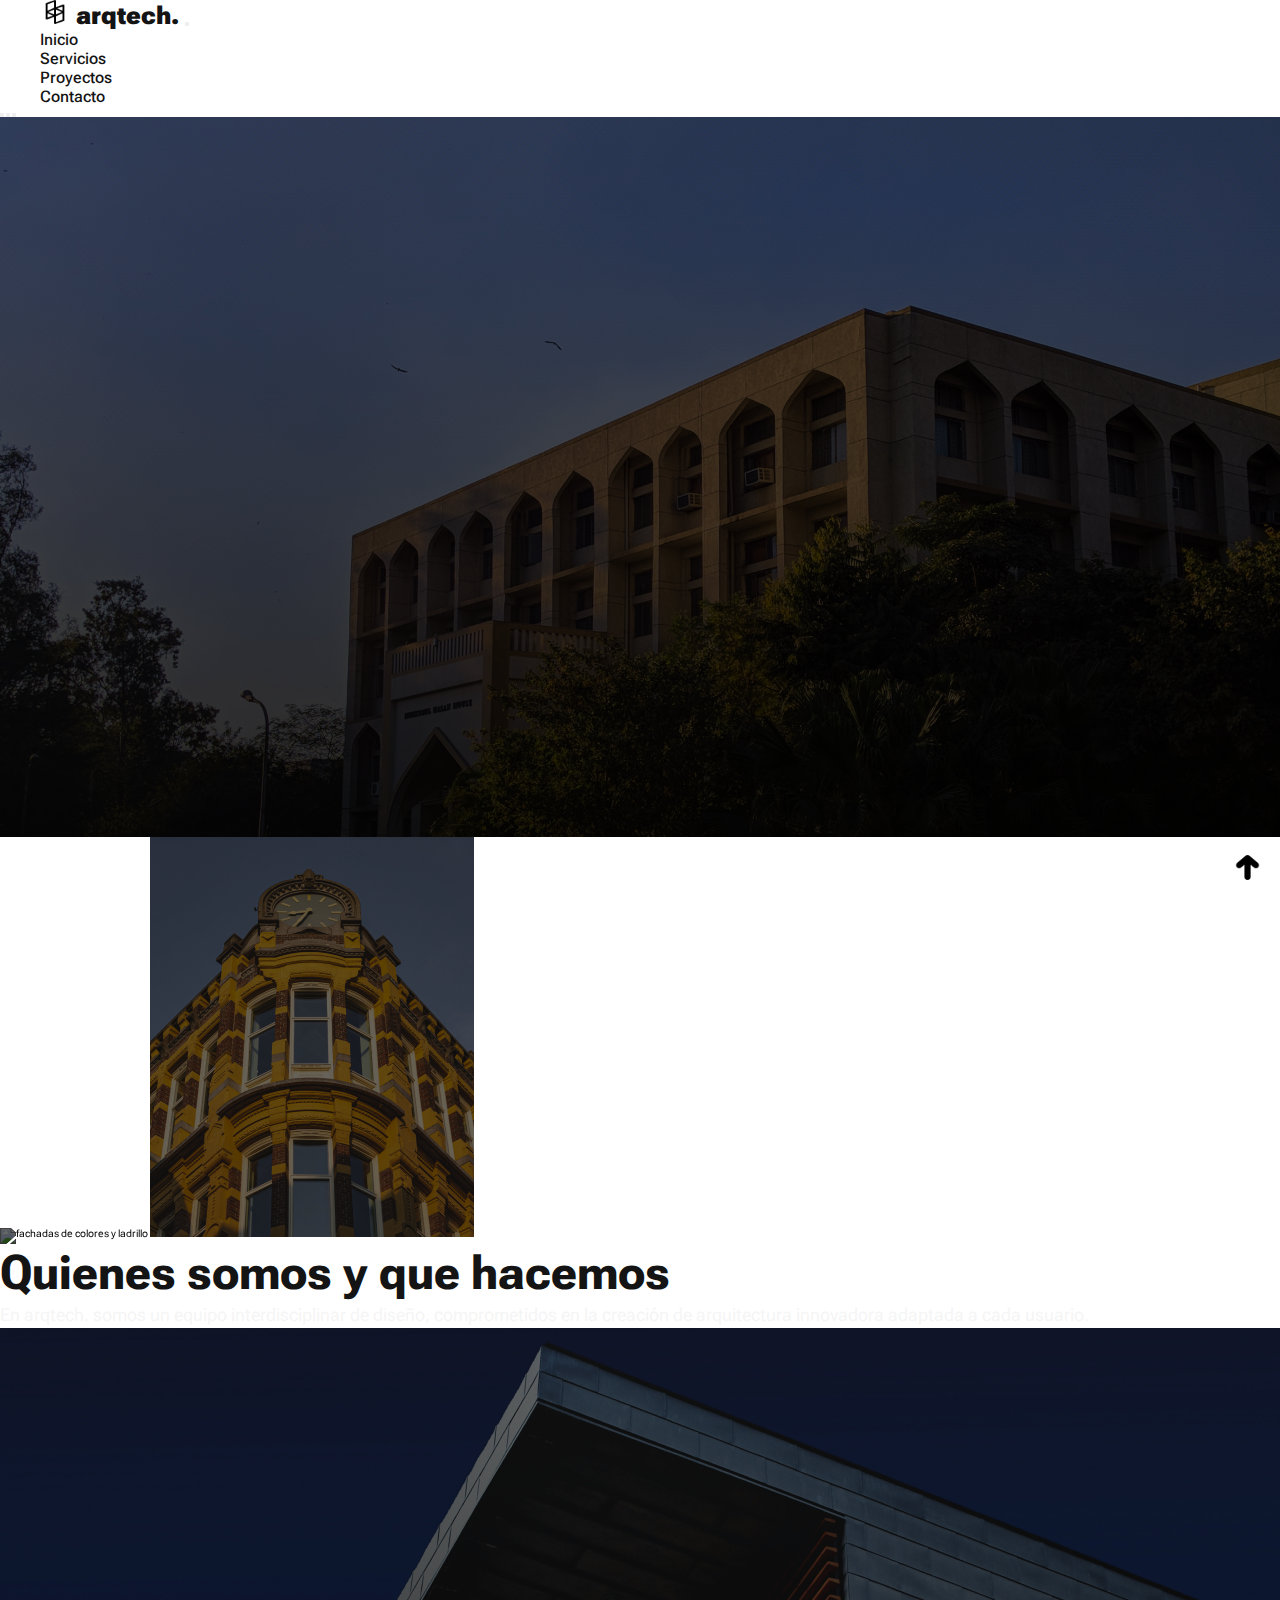
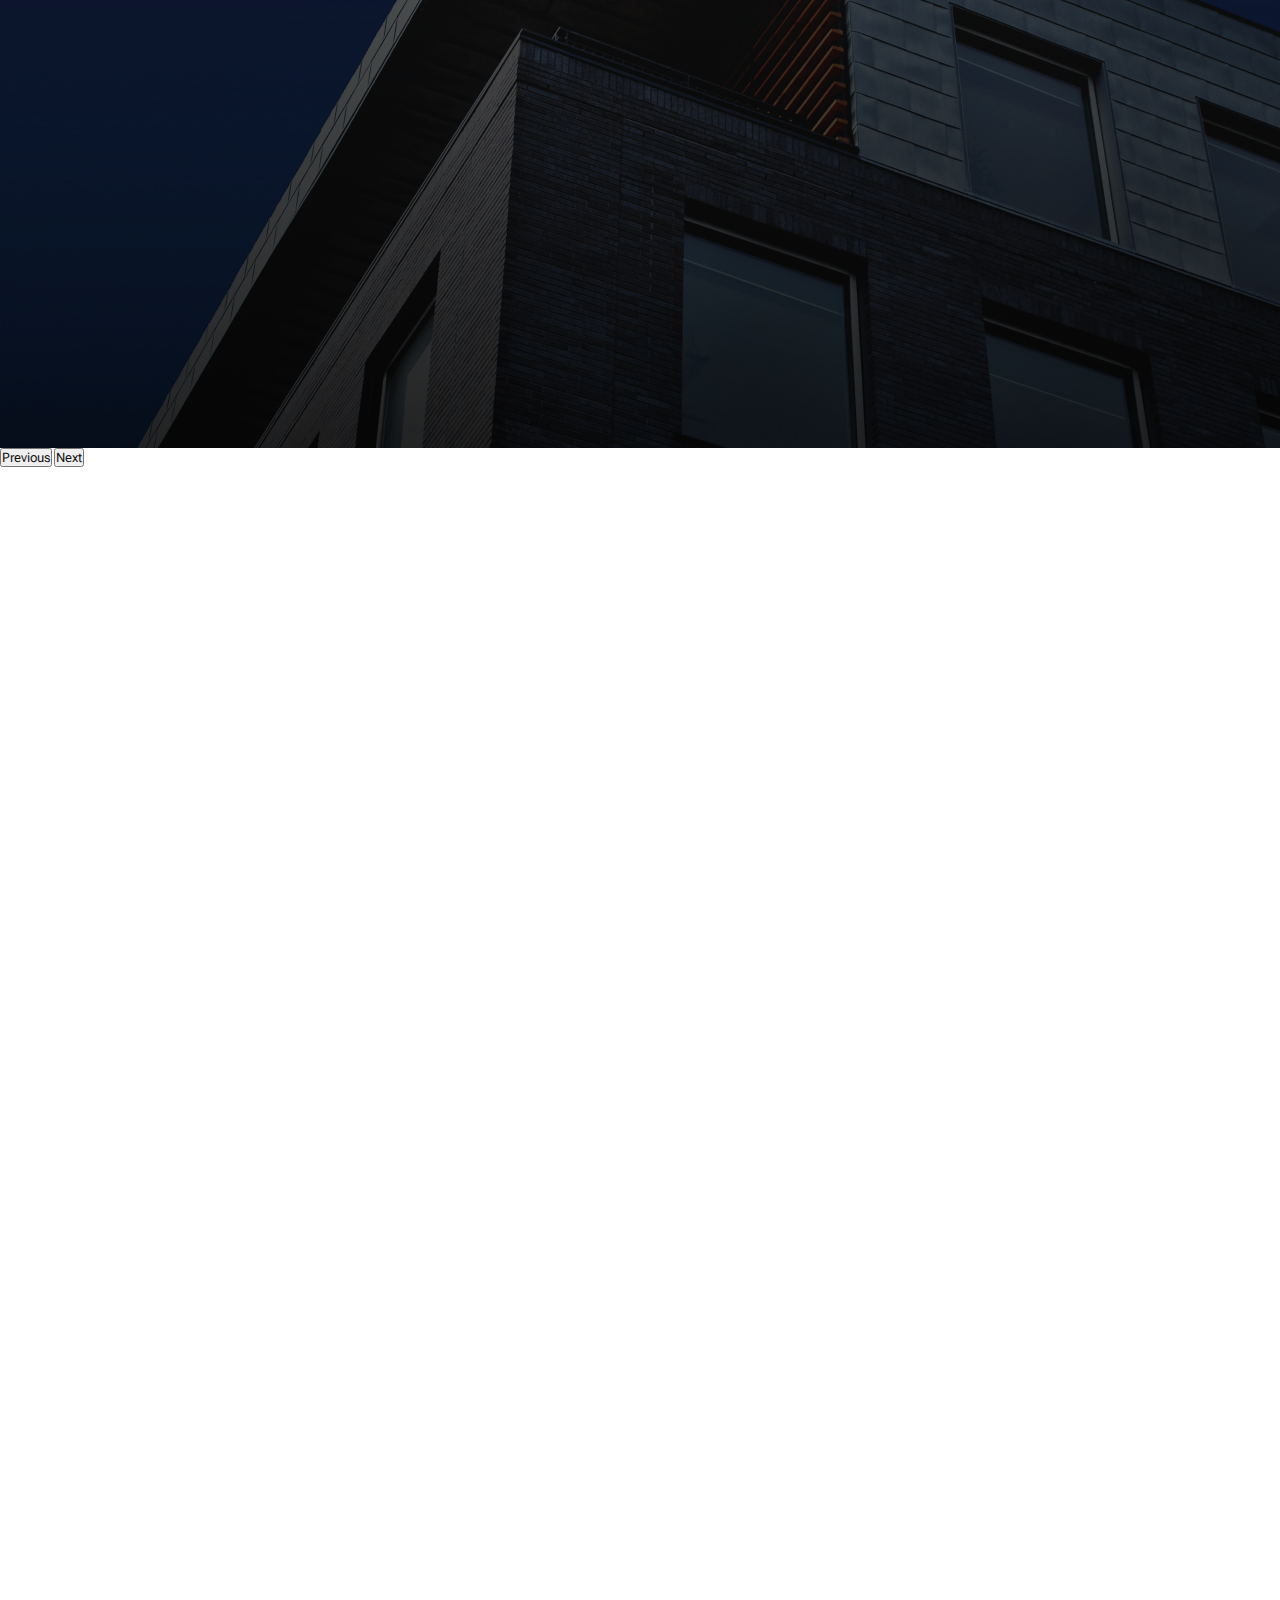
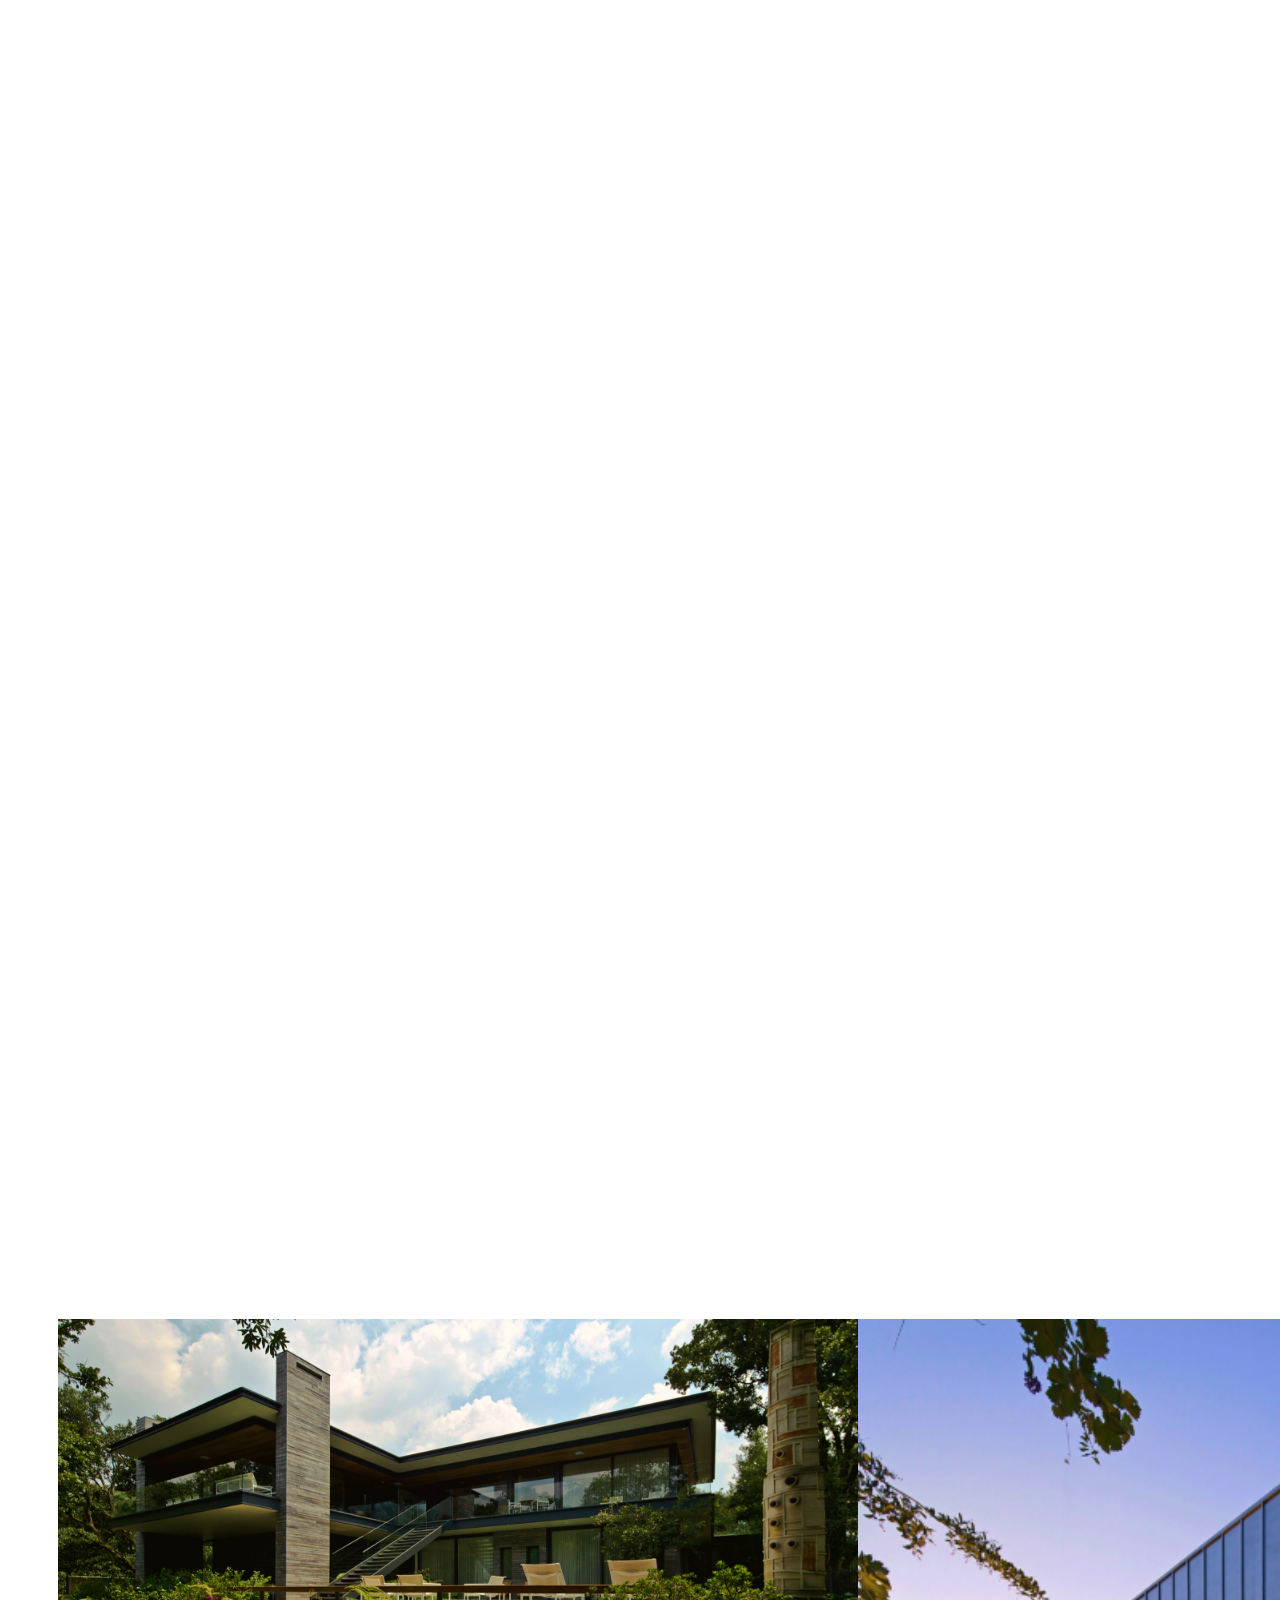
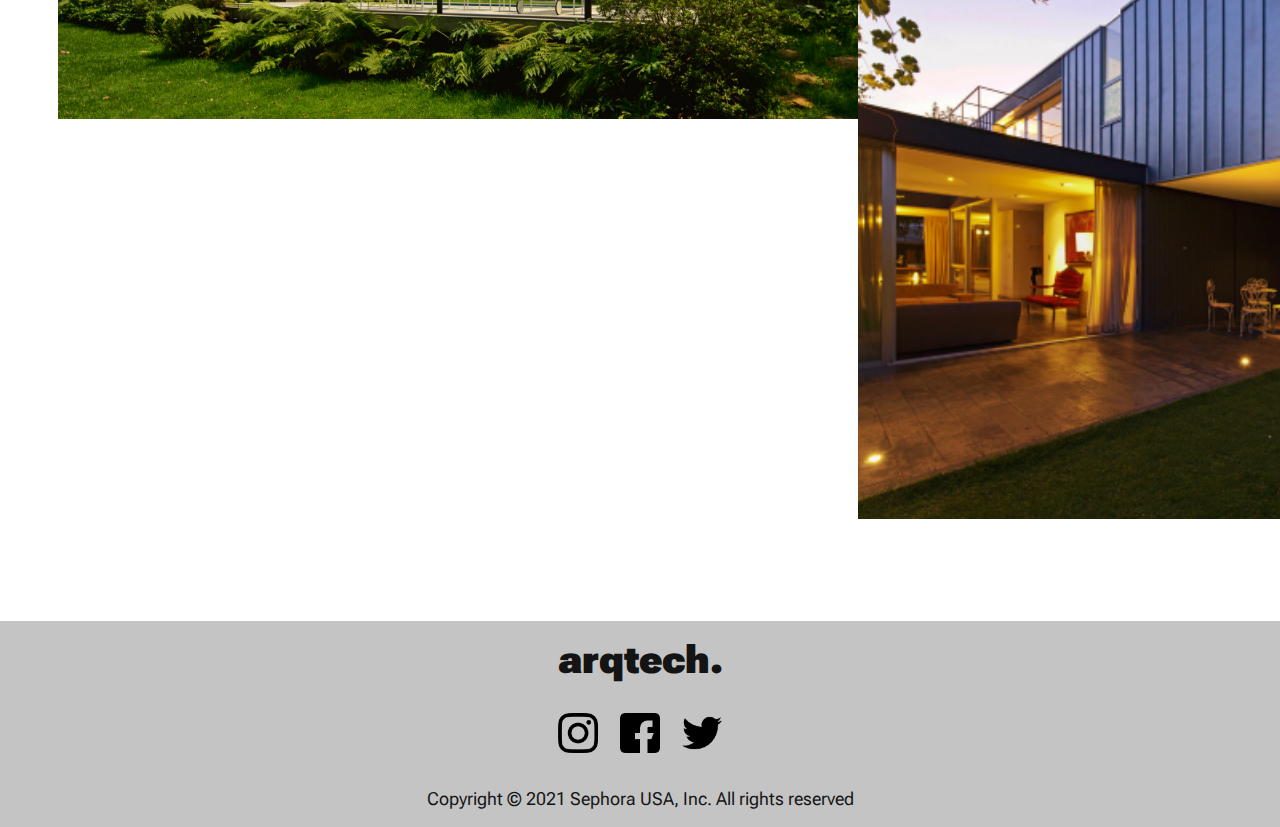
==== pages/proyectos.html @ c2db1390 "ingreso de root a git" ====
<!DOCTYPE html>
<html lang="es">

<head>
    <meta charset="UTF-8">
    <meta http-equiv="X-UA-Compatible" content="IE=edge">
    <meta name="viewport" content="width=device-width, initial-scale=1.0">
    <title>Proyectos</title>


    <!-- favicon -->
    <link rel="shortcut icon" href="../assets/img/iconos/favicon.png" type="image/x-icon">
    <!-- Bootstrap css -->
    <link href="https://cdn.jsdelivr.net/npm/bootstrap@5.2.0-beta1/dist/css/bootstrap.min.css" rel="stylesheet"
        integrity="sha384-0evHe/X+R7YkIZDRvuzKMRqM+OrBnVFBL6DOitfPri4tjfHxaWutUpFmBp4vmVor" crossorigin="anonymous">
    <!-- css -->
    <link rel="stylesheet" href="../css/style.css">
    <!-- google fonts -->
    <link rel="preconnect" href="https://fonts.googleapis.com">
    <link rel="preconnect" href="https://fonts.gstatic.com" crossorigin>
    <link href="https://fonts.googleapis.com/css2?family=Roboto+Flex:wght@400;500;600;700;900&display=swap"
        rel="stylesheet">
    <!-- animate css -->
    <link rel="stylesheet" href="https://cdnjs.cloudflare.com/ajax/libs/animate.css/4.1.1/animate.min.css">

</head>

<body>

    <div id="arriba"></div>
    <!-- header -->
    <header>

        <!-- HEADER BOOTSTRAP -->
        <nav class="navbar navbar-expand-lg contenedor">
            <div class="container">
                <!-- LOGO -->
                <a class="navbar-brand logo logoAnimado" href="../index.html">
                    <img src="../assets/img/iconos/favicon.png" alt="logo arqtech." width="30" height="24"
                        class="d-inline-block align-text-middle">
                    arqtech.
                </a>
                <!-- BOTON NAV MOBILE -->
                <button class="navbar-toggler" type="button" data-bs-toggle="collapse"
                    data-bs-target="#navbarSupportedContent" aria-controls="navbarSupportedContent"
                    aria-expanded="false" aria-label="Toggle navigation">
                    <span class="navbar-toggler-icon"></span>
                </button>
                <!-- MENU DE LISTAS ACA ESTA EL PROBLEMA DE LA ALINEACION -->
                <div class="collapse navbar-collapse flex-grow-0 flex-grow-mod" id="navbarSupportedContent">
                    <ul class="navbar-nav me-auto mb-2 mb-lg-0 ">
                        <li class="nav-item">
                            <a class="nav-link ps-5 letrasize" aria-current="page" href="../index.html">Inicio</a>
                        </li>
                        <li class="nav-item">
                            <a class="nav-link ps-5 letrasize" href="./servicios.html">Servicios</a>
                        </li>
                        <li class="nav-item">
                            <a class="nav-link active ps-5 letrasize" href="./proyectos.html">Proyectos</a>
                        </li>
                        <li class="nav-item">
                            <a class="nav-link ps-5 letrasize" href="#contacto">Contacto</a>
                        </li>
                    </ul>
                </div>

            </div>
        </nav>
        <!-- FIN HEADER BOOTSTRP -->
    </header>

    <!-- main -->

    <main>
        <!-- hero carrousel -->
        <section id="carouselExampleCaptions" class="carousel slide" data-bs-ride="carousel">
            <div class="carousel-indicators">
                <button type="button" data-bs-target="#carouselExampleCaptions" data-bs-slide-to="0" class="active"
                    aria-current="true" aria-label="Slide 1"></button>
                <button type="button" data-bs-target="#carouselExampleCaptions" data-bs-slide-to="1"
                    aria-label="Slide 2"></button>
                <button type="button" data-bs-target="#carouselExampleCaptions" data-bs-slide-to="2"
                    aria-label="Slide 3"></button>
            </div>
            <!-- imagenes del carousel -->
            <div class="carousel-inner">
                <!-- slide #1 -->
                <div class="carousel-item active height-mod">
                    <img src="../assets/img/background/bgIndex.jpg" class="d-none d-sm-block w-100 img-filter"
                        alt="imagen de un edificio de arquitectura arabiga">
                    <img src="../assets/img/fotos/edificioRosa.jpg" class="d-block d-sm-none w-100 img-filter"
                        alt="foto de un edificio rosa">
                    <div class="carousel-caption text-start d-md-block row">
                        <h2 class="col-lg-8 col-xl-6 my-4">Transformacion. dedicacion. realidad. arqtech.</h2>
                        <p class="col-lg-8 col-xl-6 mb-5 txtWhite">Amet minim mollit non deserunt ullamco est sit aliqua
                            dolor do amet sint. Velit
                            officia consequat duis enim velit mollit. Exercitation veniam consequat sunt nostrud amet.
                        </p>
                    </div>
                </div>
                <!-- slide #2 -->
                <div class="carousel-item height-mod">
                    <img src="../assets/img/background/bgProyectos.jpg" class="d-none d-sm-block w-100 img-filter"
                        alt="fachadas de colores y ladrillo">
                    <img src="../assets/img/fotos/edificioAmarillo.jpg" class="d-block d-sm-none w-100 img-filter"
                        alt="edificio amarillo">
                    <div class="carousel-caption text-start d-md-block">
                        <h2 class="col-lg-8 col-xl-6 my-4">Quienes somos y que hacemos</h2>
                        <p class="col-lg-8 col-xl-6 mb-5 txtWhite">En arqtech. somos un equipo interdisciplinar de
                            diseño, comprometidos en la creación
                            de arquitectura innovadora adaptada a cada usuario.</p>
                    </div>
                </div>
                <!-- slide #3 -->
                <div class="carousel-item height-mod">
                    <img src="../assets/img/background/bgServicios.jpg" class="d-none d-sm-block w-100 img-filter"
                        alt="foto de la esquina de un edificio">
                    <img src="../assets/img/fotos/esquina.png" class="d-block d-sm-none w-100 img-filter"
                        alt="imagen de la esquina de un edificio">
                    <div class="carousel-caption text-start d-md-block">
                        <h2 class="col-lg-8 col-xl-6 my-4">Proyectos y direccion de obra.</h2>
                        <p class="col-lg-8 col-xl-6 mb-5 txtWhite">Trabajamos bajo el concepto de lograr una utilización
                            óptima de
                            nuestros recursos,
                            para así poder maximizar la calidad de nuestros resultados.</p>
                    </div>
                </div>
            </div>
            <!-- final imagenes del carousel -->
            <button class="carousel-control-prev" type="button" data-bs-target="#carouselExampleCaptions"
                data-bs-slide="prev">
                <span class="carousel-control-prev-icon" aria-hidden="true"></span>
                <span class="visually-hidden">Previous</span>
            </button>
            <button class="carousel-control-next" type="button" data-bs-target="#carouselExampleCaptions"
                data-bs-slide="next">
                <span class="carousel-control-next-icon" aria-hidden="true"></span>
                <span class="visually-hidden">Next</span>
            </button>
        </section>

        <!-- GALERIA DE PROYECTOS -->
        <div class="gridLayoutProyectos">
            <section class="tittle">
                <h3>Portfolio de proyectos</h3>
                <p>Aportamos soluciones innovadoras, explotando cada material al maximo, creando asi, una variedad de
                    alternativasa situaciones cotidianas</p>
            </section>

            <a href="#" data-bs-toggle="modal" data-bs-target="#box1"
                class="boxGaleria box1 boxGaleriaImg imgHorizontal wow animate__animated animate__fadeInLeft"><img
                    src="../assets/img/fotos/casaDosPisos.jpg" alt="casa de dos plantas en forma de l"></a>
            <!-- Modal -->
            <div class="modal fade" id="box1" tabindex="-1" aria-labelledby="exampleModalLabel" aria-hidden="true">
                <div class="modal-dialog">
                    <div class="modal-content modal-mod">
                        <div class="modal-body">
                            <img class="img-modal" src="../assets/img/fotos/casaDosPisos.jpg"
                                alt="foto de una casa de dos pisos">
                        </div>
                    </div>
                </div>
            </div>
            <!--Fin Modal -->

            <div class="boxGaleria box2 centrar wow animate__animated animate__fadeInRight">
                <p>Lorem ipsum dolor sit, amet consectetur adipisicing elit. Dolorem, culpa!</p>
            </div>
            <a href="#" data-bs-toggle="modal" data-bs-target="#box3"
                class="boxGaleria box3 boxGaleriaImg imgVertical wow animate__animated animate__fadeInLeft"><img
                    src="../assets/img/fotos/casaModular.jpg" alt="Casa de dos plantas modular con patio"></a>
            <!-- Modal -->
            <div class="modal fade" id="box3" tabindex="-1" aria-labelledby="exampleModalLabel" aria-hidden="true">
                <div class="modal-dialog">
                    <div class="modal-content modal-mod">
                        <div class="modal-body">
                            <img class="img-modal" src="../assets/img/fotos/casaModular.jpg" alt="casa moderna">
                        </div>
                    </div>
                </div>
            </div>
            <!--Fin Modal -->
            <div class="boxGaleria box4 centrar">
                <p>Lorem ipsum dolor sit, amet consectetur adipisicing elit. Dolorem, culpa!</p>
            </div>
            <a href="#" data-bs-toggle="modal" data-bs-target="#box5"
                class="boxGaleria box5 boxGaleriaImg imgVertical wow animate__animated animate__fadeInRight"><img
                    src="../assets/img/fotos/interior.jpg" alt="Living a lado de una escalera de hierro y madera"></a>
            <!-- Modal -->
            <div class="modal fade" id="box5" tabindex="-1" aria-labelledby="exampleModalLabel" aria-hidden="true">
                <div class="modal-dialog">
                    <div class="modal-content modal-mod">
                        <div class="modal-body">
                            <img class="img-modal" src="../assets/img/fotos/interior.jpg" alt="interior de una casa">
                        </div>
                    </div>
                </div>
            </div>
            <!--Fin Modal -->
            <div class="boxGaleria box6 centrar wow animate__animated animate__fadeInLeft">
                <p>Lorem ipsum dolor sit, amet consectetur adipisicing elit. Dolorem, culpa!</p>
            </div>
            <a href="#" data-bs-toggle="modal" data-bs-target="#box7"
                class="boxGaleria box7 boxGaleriaImg imgHorizontal wow animate__animated animate__fadeInRight"><img
                    src="../assets/img/fotos/casaTejas.jpg" alt="Casa de estilo clasico con techo de tejas"></a>
            <!-- Modal -->
            <div class="modal fade" id="box7" tabindex="-1" aria-labelledby="exampleModalLabel" aria-hidden="true">
                <div class="modal-dialog">
                    <div class="modal-content modal-mod">
                        <div class="modal-body">
                            <img class="img-modal" src="../assets/img/fotos/casaTejas.jpg" alt="casa con tejas">
                        </div>
                    </div>
                </div>
            </div>
            <!--Fin Modal -->
            <a href="#" data-bs-toggle="modal" data-bs-target="#box8"
                class="boxGaleria box8 boxGaleriaImg imgHorizontal wow animate__animated animate__fadeInLeft"><img
                    src="../assets/img/background/bgServicios.jpg"
                    alt="Imagen de la esquina de una casa con ladrillo a la vista"></a>
            <!-- Modal -->
            <div class="modal fade" id="box8" tabindex="-1" aria-labelledby="exampleModalLabel" aria-hidden="true">
                <div class="modal-dialog">
                    <div class="modal-content modal-mod">
                        <div class="modal-body">
                            <img class="img-modal" src="../assets/img/background/bgServicios.jpg"
                                alt="esquina de una casa moderna">
                        </div>
                    </div>
                </div>
            </div>
            <!--Fin Modal -->
            <a href="#" data-bs-toggle="modal" data-bs-target="#box9"
                class="boxGaleria box9 boxGaleriaImg imgHorizontal wow animate__animated animate__fadeInRight"><img
                    src="../assets/img/background/bgIndex.jpg" alt="Edificio con arquitectura arabe"></a>
            <!-- Modal -->
            <div class="modal fade" id="box9" tabindex="-1" aria-labelledby="exampleModalLabel" aria-hidden="true">
                <div class="modal-dialog">
                    <div class="modal-content modal-mod">
                        <div class="modal-body">
                            <img class="img-modal" src="../assets/img/background/bgIndex.jpg"
                                alt="edificio de arquitectura arabiga">
                        </div>
                    </div>
                </div>
            </div>
            <!--Fin Modal -->
            <div class="boxGaleria box10 centrar wow animate__animated animate__fadeInRight">
                <p>Lorem ipsum dolor sit, amet consectetur adipisicing elit. Dolorem, culpa!</p>
            </div>

            <!-- ubicacion -->
            <section class="verticalBox boxUbicacion wow animate__animated animate__zoomIn">
                <h3>ubicacion</h3>
                <p>4517 Washington Ave. Manchester, Kentucky 39495</p>
                <p>(603) 555-0123</p>
                <p>georgia.young@example.com</p>
                <iframe
                    src="https://www.google.com/maps/embed?pb=!1m14!1m12!1m3!1d13101.777421080134!2d-58.49726015!3d-34.819918650000005!2m3!1f0!2f0!3f0!3m2!1i1024!2i768!4f13.1!5e0!3m2!1ses-419!2sar!4v1652384779746!5m2!1ses-419!2sar"
                    allowfullscreen="" loading="lazy" referrerpolicy="no-referrer-when-downgrade"></iframe>
            </section>
            <!-- contacto -->
            <section class="verticalBox boxContacto wow animate__animated animate__zoomIn">
                <h3 id="contacto">contacto</h3>
                <form action="">
                    <label for="name">Nombre completo</label>
                    <input id="name" type="text">
                    <label for="mail">Correo electronico</label>
                    <input id="mail" type="email">
                    <label for="phone">Telefono</label>
                    <input id="phone" type="text">
                    <label for="mensaje">Mensaje</label>
                    <textarea type="text" id="mensaje"></textarea>
                    <div class="container-fluid">
                        <div class="row"><a class="col col-md-6 btn btn-outline-dark btn-lg py-3 px-5 mt-5 btn-mod"
                                href="#" role="button">Enviar consulta</a></div>
                    </div>
                </form>
            </section>

        </div>
    </main>

    <!-- INICIO DEL FOOTER -->
    <footer class="bg1">
        <section class="contenedor">
            <h2 class="logo">arqtech.</h2>
            <div class="menuSocial">
                <a href="https://www.instagram.com"><img src="../assets/img/iconos/001-instagram.png"
                        alt="ir a instagram"></a>
                <a href="https://es-la.facebook.com"><img src="../assets/img/iconos/002-facebook.png"
                        alt="ir a facebook"></a>
                <a href="https://twitter.com"><img src="../assets/img/iconos/003-gorjeo.png" alt="ir a twitter"></a>
            </div>
            <p>Copyright © 2021 Sephora USA, Inc. All rights reserved</p>
        </section>
    </footer>
    <!-- FINAL DEL FOOTER -->

    <!-- boton para subir -->
    <div class="irArriba"><a class="centrar" href="#arriba"><img src="../assets/img/iconos/flechaSubir.png"
                alt="subir al inicio"></a></div>
    <!-- fin boton parasubir -->

    <!-- wow js -->
    <script src="../js/wow.min.js"></script>
    <script> new WOW().init(); </script>
    <!-- JavaScript Bundle with Popper -->
    <script src="https://cdn.jsdelivr.net/npm/bootstrap@5.2.0-beta1/dist/js/bootstrap.bundle.min.js"
        integrity="sha384-pprn3073KE6tl6bjs2QrFaJGz5/SUsLqktiwsUTF55Jfv3qYSDhgCecCxMW52nD2"
        crossorigin="anonymous"></script>

</body>

</html>
---- css/style.css ----
/* ESTILOS BASICOS Y RESET */
* {
    margin: 0;
    padding: 0;
    text-decoration: none;
    list-style: none;
    font-family: 'Roboto Flex', sans-serif;
    scroll-behavior: smooth;
    box-sizing: border-box;
    color: #141414;
}

html {
    font-size: 62.5%;
}

header,
main,
footer {
    width: 100%;
}

/* FUENTES Y TEXTO */
/* FUENTES */

.logo {
    font-size: 2.5rem;
    font-weight: 900;
}

/* ANIMACION LOGO */
.logoAnimado {
    animation: animacionLogo 0.8s cubic-bezier(0.215, 0.610, 0.355, 1.000);
    animation-delay: 0.3s;
}

@keyframes animacionLogo {
    0% {
        letter-spacing: -1rem;
        transform: translateZ(-100px);
        opacity: 0;
    }

    50% {
        opacity: 0.6;
    }

    100% {
        transform: translateZ(0);
        opacity: 1;
        letter-spacing: normal;
    }
}

h2 {
    font-size: 4.8rem;
    font-weight: 700;
}

h3 {
    font-size: 3.8rem;
    font-weight: 700;
    margin-bottom: 2.8rem;
}

h5 {
    font-size: 2rem;
    text-transform: uppercase;
    margin-bottom: 0.7rem;
}


/* apratado para interno banner grid experimental */
.grid-banner {
    margin: 8rem 0;
    display: grid;
    grid-template-columns: repeat(24, auto);
    grid-template-rows: repeat(8, 60px);
    gap: 18px;
    padding: 0;
}

.caja1 {
    background: url("../assets/img/fotos/edificioAmarillo.jpg");
    grid-column: 1/5;
    grid-row: 1/5;
}

.caja2 {
    background: url("../assets/img/background/bgIndex.jpg");
    grid-column: 5/11;
    grid-row: 2/5;
}

.caja3 {
    background: url("../assets/img/background/bgProyectos.jpg");
    grid-column: 11/16;
    grid-row: 3/6;
}

.caja4 {
    background: url("../assets/img/background/bgServicios.jpg");
    grid-column: 19/25;
    grid-row: 1/4;
}

.caja5 {
    background: url("../assets/img/background/bgIndex.jpg");
    grid-column: 1/6;
    grid-row: 5/9;
}

.caja6 {
    background: url("../assets/img/background/bgIndex.jpg");
    grid-column: 6/11;
    grid-row: 5/8;
}

.caja7 {
    background: url("../assets/img/background/bgIndex.jpg");
    grid-column: 11/14;
    grid-row: 6/8;
}

.caja8 {
    background: url("../assets/img/background/bgIndex.jpg");
    grid-column: 14/16;
    grid-row: 6/7;
}

.caja9 {
    background: url("../assets/img/background/bgIndex.jpg");
    grid-column: 16/22;
    grid-row: 4/8;
}

.caja10 {
    background: url("../assets/img/fotos/esquina.png");
    grid-column: 22/24;
    grid-row: 4/6;
}

.caja11 {
    background: url("../assets/img/background/bgIndex.jpg");
    grid-column: 24/25;
    grid-row: 4/6;
}

.caja12 {
    background: url("../assets/img/background/bgIndex.jpg");
    grid-column: 22/25;
    grid-row: 6/9;
}

.caja13 {
    background: url("../assets/img/background/bgIndex.jpg");
    grid-column: 16/19;
    grid-row: 2/4;
}

.caja {
    background-color: darkslategrey;
    width: auto;
    height: auto;
    background-repeat: no-repeat;
    background-size: cover;
}

/* fin apratado para interno banner grid esperimental */


p {
    font-size: 1.8rem;
    line-height: 27px;
    /* margin-bottom: 3rem; */
}

/* CONTENEDORES GENERALES */
.contenedor {
    width: 100%;
    max-width: 1200px;
    margin: 0 auto;
}

.tittle {
    text-align: center;
    max-width: 80%;
    margin: 5rem auto;
}

.centrar {
    display: flex;
    justify-content: center;
    align-items: center;
}

.verticalBox {
    margin-top: 5rem;
    display: flex;
    flex-direction: column;
    justify-content: space-between;
}

/* Boton subir */
#arriba {
    position: absolute;
    top: 0;
}

.irArriba a {
    width: 100%;
    height: 100%;
}

.irArriba img {
    width: 45px;
    padding: 10px;
    border-radius: 5px;
    position: fixed;
    bottom: 10px;
    right: 10px;
    transition: all 0.3s;
}

.irArriba img:hover,
.menuSocial img:hover {
    background-color: #c4c4c4;
    animation: subirAnimacion ease-in 0.8s;
}

@keyframes subirAnimacion {
    0% {
        transform: scale(1, 1);
    }

    20% {
        transform: scale(1.2, 0.5);
    }

    40% {
        transform: scale(0.8, 1.2);
    }

    60% {
        transform: scale(1.3, 0.6);
    }

    80% {
        transform: scale(0.9, 1.1);
    }

    100% {
        transform: scale(1, 1);
    }
}

/* fin boton subir */

/* botones redes sociales */
.menuSocial {
    text-align: center;
    margin: 2rem 0;
}

.menuSocial img {
    width: 60px;
    padding: 10px;
    border-radius: 5px;
}

/* +++++++++++++++++++++++++++++++++++ SOLO INDEX.HTML ++++++++++++++++++++++++++++++++++++ */
/* ********************************** GRID LAYOUT INICIO ********************************** */
.gridLayoutInicio {
    display: grid;
    grid-template-areas:
        /* 4 columnas */
        "tittleCard tittleCard tittleCard tittleCard"
        "boxQuienesSomos boxQuienesSomos boxQueHacemos boxQueHacemos"
        "boxUbicacion boxUbicacion boxContacto boxContacto";
    grid-template-columns: repeat(4, 1fr);
    column-gap: 2rem;
    grid-template-rows: auto auto auto;
    padding: 0 18px;
}

.gridLayoutInicio .tittle {
    grid-area: tittleCard;
}

.boxQuienesSomos {
    grid-area: boxQuienesSomos;
}

.boxQueHacemos {
    grid-area: boxQueHacemos;
}

.boxUbicacion {
    grid-area: boxUbicacion;
}

.boxContacto {
    grid-area: boxContacto;
}

/* ********************************** FINAL GRID LAYOUT INICIO ********************************** */
/* +++++++++++++++++++++++++++++++++++ FINAL SOLO INDEX.HTML ++++++++++++++++++++++++++++++++++++ */

/* +++++++++++++++++++++++++++++++++++++ SOLO PROYECTOS.HTML ++++++++++++++++++++++++++++++++++++ */
/* ************************************ GRID LAYOUT PROYECTOS *********************************** */
.gridLayoutProyectos {
    width: 100%;
    max-width: 1200px;
    margin: 0 auto;
    display: grid;
    grid-template-areas:
        /* 6 columnas */
        "tittle tittle tittle tittle tittle tittle"
        "box1 box1 box1 box1 box2 box2"
        "box3 box3 box4 box4 box5 box5"
        "box6 box6 box7 box7 box7 box7"
        "box8 box8 box8 box8 box9 box9"
        "box8 box8 box8 box8 box10 box10"
        "box8 box8 box8 box8 box10 box10"
        "boxUbicacion boxUbicacion boxUbicacion boxContacto boxContacto boxContacto";
    grid-template-columns: repeat(6, 1fr);
    grid-template-rows: auto 400px 400px 400px 200px 200px 100px auto;
    padding: 0 18px;
}

.heroProyectos {
    grid-area: hero;
}

.gridLayoutProyectos .tittle {
    grid-area: tittle;
}

.box1 {
    grid-area: box1;
}

.box2 {
    grid-area: box2;
}

.box3 {
    grid-area: box3;
}

.box4 {
    grid-area: box4;
}

.box5 {
    grid-area: box5;
}

.box6 {
    grid-area: box6;
}

.box7 {
    grid-area: box7;
}

.box8 {
    grid-area: box8;
}

.box9 {
    grid-area: box9;
}

.box10 {
    grid-area: box10;
}

.boxGaleria {
    overflow: hidden;
}

.boxGaleriaImg {
    background-color: black;
}

.boxGaleria img {
    min-height: 100%;
    transition: opacity 0.35s;
}

.boxGaleriaImg:hover img {
    opacity: 0.3;
}

.box2,
.box4,
.box6,
.box10 {
    padding: 3rem;
    text-align: center;
}

.imgHorizontal img {
    max-width: 110%;
}

.imgVertical img {
    height: 100%;
}

/* ********************************** FINAL GRID LAYOUT PROYECTOS ******************************* */
/* +++++++++++++++++++++++++++++++++++ FINAL SOLO PROYECTOS.HTML ++++++++++++++++++++++++++++++++ */


/*++++++++++++++++++++++++++++++++++++++++ GRID SERVICIOS ++++++++++++++++++++++++++++++++++++++++*/
.gridLayoutServicios {
    display: grid;
    grid-template-areas:
        /* 2 columnas */
        "boxEstudio boxValores"
        "boxBanner boxBanner"
        "boxQuienesSomos boxQueHacemos"
        "boxUbicacion boxContacto";
    grid-template-columns: repeat(2, 1fr);
    grid-template-rows: auto auto auto auto;
    column-gap: 2rem;
    justify-content: space-between;
    padding: 0 18px;
}

.boxNuestroEstudio {
    grid-area: boxEstudio;
}

.boxValores {
    grid-area: boxValores;
    justify-self: flex-end;
}

.boxNuestroEstudio,
.boxValores {
    max-width: 95%;
}

.banner {
    grid-area: boxBanner;
    width: 100%;
    height: 300px;
    margin-top: 10rem;
    background-image: url(../assets/img/fotos/casaDosPisos.jpg);
    background-repeat: no-repeat;
    background-position: center center;
}

/*+++++++++++++++++++++++++++++++++++++ FINAL GRID SERVICIOS +++++++++++++++++++++++++++++++++++++*/

.tarjetaBox {
    display: flex;
    align-items: flex-start;
}

.iconBox {
    width: 115px;
    height: 115px;
    padding: 5px;
    margin-right: 70px;
    border-radius: 5px;
    margin-bottom: 2rem;
}

.bg1 {
    background-color: #c4c4c4;
}

.bg2 {
    background-color: #EEE8BE;
}

.bg3 {
    background-color: #BEC1ED;
}

.bg4 {
    background-color: #B2DFDB;
}

/* CONTACTO Y UBICACION */
label {
    font-size: 1.2rem;
    display: block;
    margin-bottom: 1rem;
}

input,
textarea {
    width: 100%;
    background-color: #E5E5E5;
    border: none;
    border-radius: 5px;
    padding: 10px;
    margin-bottom: 2.5rem;
}

iframe {
    width: 80%;
    height: 350px;
    border: none;
}

footer {
    padding: 1.5rem 0;
    margin-top: 10rem;
}

footer .logo {
    font-size: 4rem;
}

footer .contenedor {
    display: flex;
    flex-direction: column;
    justify-content: space-around;
    align-items: center;
}

/************************** CLASES BOOTSTRAP **************************/

/* reset padding margin */
.pm-0 {
    margin: 0;
    padding: 0;
}

.margin-auto {
    margin: 0 auto;
}

.letrasize {
    font-size: 1.6rem;
    font-weight: 500;
}

.txtWhite {
    color: whitesmoke;
}

.height-mod {
    max-height: 80vh;
    overflow: hidden;
}

.img-filter {
    filter: brightness(0.4);
}

.btn-mod {
    width: fit-content;
    font-size: 1.8rem;
    font-weight: 600;
    border-width: 2px;
    border-radius: 0;
}

.cards-margin-mod {
    margin-top: 10rem;
}

.modal-mod {
    width: 800px;
    max-width: 90vw;
    margin: 0 auto;
}

.img-modal {
    width: 100%;
}

/************************** FIN CLASES BOOTSTRAP **************************/
/* tttttttttttttttttttttttttttttttttttttttttttttttttttttttttttttttttt */
/************************ MEDIASQUERIES TABLET ************************/
@media (min-width: 601px) and (max-width: 960px) {

    html {
        font-size: 58%;
    }

    .gridLayoutInicio {
        display: grid;
        grid-template-areas:
            /* 2 columnas */
            "tittleCard tittleCard"
            "boxQuienesSomos boxQuienesSomos"
            "boxQueHacemos boxQueHacemos"
            "boxContacto boxContacto"
            "boxUbicacion boxUbicacion";
        grid-template-columns: repeat(2, 1fr);
        row-gap: 2rem;
        grid-template-rows: repeat(5, auto);
    }

    .gridLayoutProyectos {
        width: 100%;
        max-width: 1200px;
        display: grid;
        grid-template-areas:
            /* 2 columnas */
            "tittle tittle"
            "box1 box1"
            "box2 box3"
            "box7 box7"
            "box4 box5"
            "box6 box6"
            "box8 box8"
            "box10 box10"
            "box9 box9"
            "boxContacto boxContacto"
            "boxUbicacion boxUbicacion";
        grid-template-columns: repeat(2, 1fr);
        grid-template-rows: auto repeat(4, auto) 200px auto 200px auto auto;
    }

    .imgHorizontal img {
        height: 100%;
    }

    .imgVertical img {
        width: auto;
    }

    h2 {
        font-size: 3.8rem;
    }

    .grid-banner {
        grid-template-columns: repeat(6, 1fr);
        grid-template-rows: repeat(6, 50px);
        gap: 10px;
    }

    .caja1 {
        grid-column: 1/4;
        grid-row: 2/5;
    }

    .caja2 {
        grid-column: 5/7;
        grid-row: 1/3;
    }

    .caja3 {
        grid-column: 1/3;
        grid-row: 5/7;
    }

    .caja4 {
        grid-column: 4/6;
        grid-row: 3/6;
    }

    .caja5 {
        grid-column: 6/7;
        grid-row: 4/7;
    }

    .caja6 {
        grid-column: 1/3;
        grid-row: 1/2;
    }

    .p-18 {
        padding: 0 18px;
    }

}

/* +++++++++++++++++++++++++++++++++++++++++++++++++++++++++++++++++++ */
/* ***********************MEDIAS QUERIES MOBILE*********************** */


@media (max-width: 600px) {

    html {
        font-size: 55.5555%;
    }

    h2 {
        font-size: 3.5rem;
    }

    .textBox {
        text-align: center;
    }

    .boxContacto {
        width: 100%;
    }

    .boxNuestroEstudio,
    .boxValores {
        max-width: 100%;
    }

    /******************** BOOTSTRAP MOBILE ********************/
    .flex-grow-mod {
        flex-grow: 1;
    }

    .p-18 {
        padding: 0 18px;
    }

    /****************** FIN BOOTSTRAP MOBILE ********************/

    .tarjetaBox {
        flex-direction: column;
        align-items: center;
    }

    .tarjetaBox .iconBox {
        margin: 0 0 3rem 0;
    }

    .gridLayoutInicio {
        display: grid;
        grid-template-areas:
            "tittleCard"
            "boxQuienesSomos"
            "boxQueHacemos"
            "boxContacto"
            "boxUbicacion";
        grid-template-columns: 1fr;
        grid-template-rows: repeat(5, auto);
        justify-items: center;
    }

    .gridLayoutInicio .tittle {
        width: 100%;
        max-width: 100%;
    }

    .gridLayoutProyectos {
        width: 100%;
        max-width: 1200px;
        display: grid;
        grid-template-areas:
            "tittle tittle"
            "box1 box1"
            "box2 box3"
            "box7 box7"
            "box4 box5"
            "box6 box6"
            "box8 box8"
            "box10 box10"
            "box9 box9"
            "boxContacto boxContacto"
            "boxUbicacion boxUbicacion"
        ;
        grid-template-columns: repeat(2, 1fr);
        grid-template-rows: auto repeat(11, auto);
    }

    .imgHorizontal img {
        height: 100%;
        object-fit: fill;
    }

    .imgVertical img {
        width: 100%;
    }

    .gridLayoutServicios {
        display: grid;
        grid-template-areas:
            "boxEstudio"
            "boxValores"
            "boxBanner"
            "boxQuienesSomos"
            "boxQueHacemos"
            "boxContacto"
            "boxUbicacion";
        grid-template-columns: 1fr;
        column-gap: 1rem;
        grid-template-rows: repeat(7, auto);
    }

    iframe {
        width: 100%;
    }

    .grid-banner {
        grid-template-columns: repeat(6, 1fr);
        grid-template-rows: repeat(6, 50px);
        gap: 10px;
    }

    .caja1 {
        grid-column: 1/4;
        grid-row: 2/5;
    }

    .caja2 {
        grid-column: 5/7;
        grid-row: 1/3;
    }

    .caja3 {
        grid-column: 1/3;
        grid-row: 5/7;
    }

    .caja4 {
        grid-column: 4/6;
        grid-row: 3/6;
    }

    .caja5 {
        grid-column: 6/7;
        grid-row: 4/7;
    }

    .caja6 {
        grid-column: 1/3;
        grid-row: 1/2;
    }
}
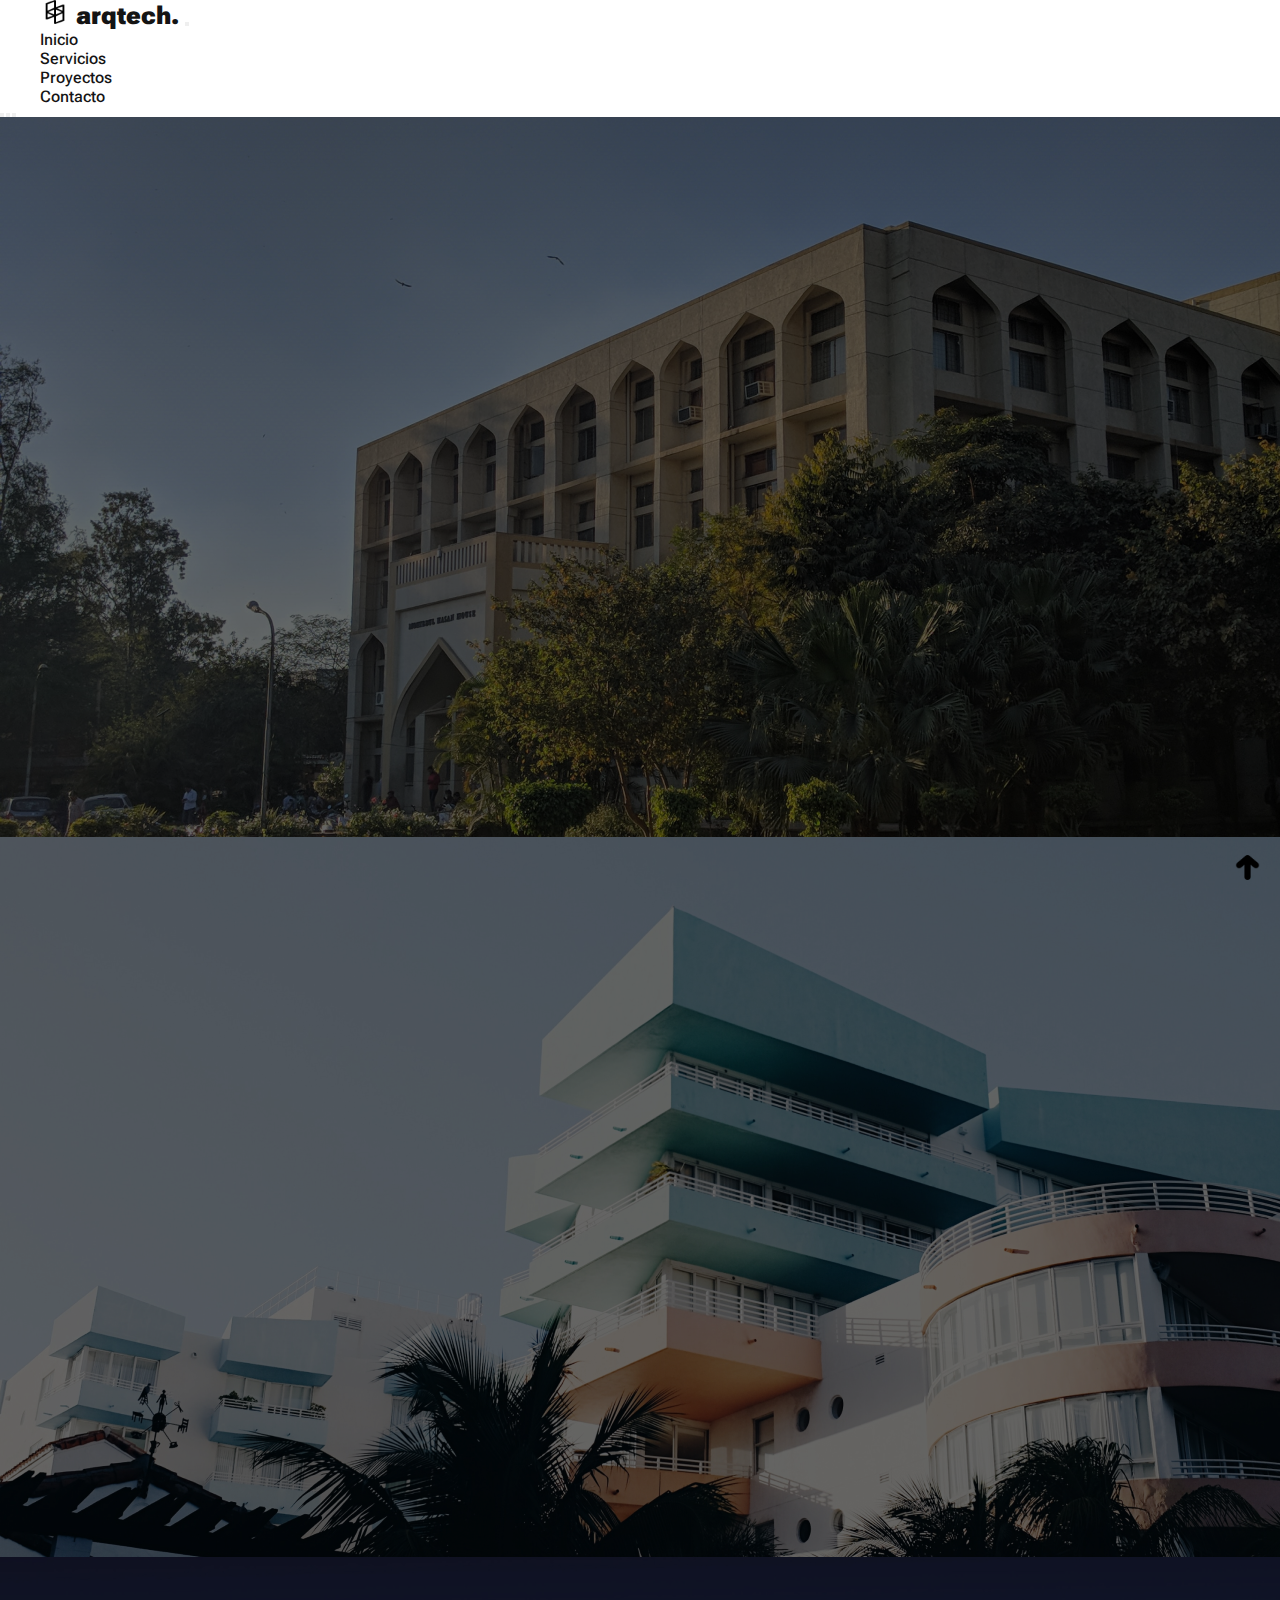
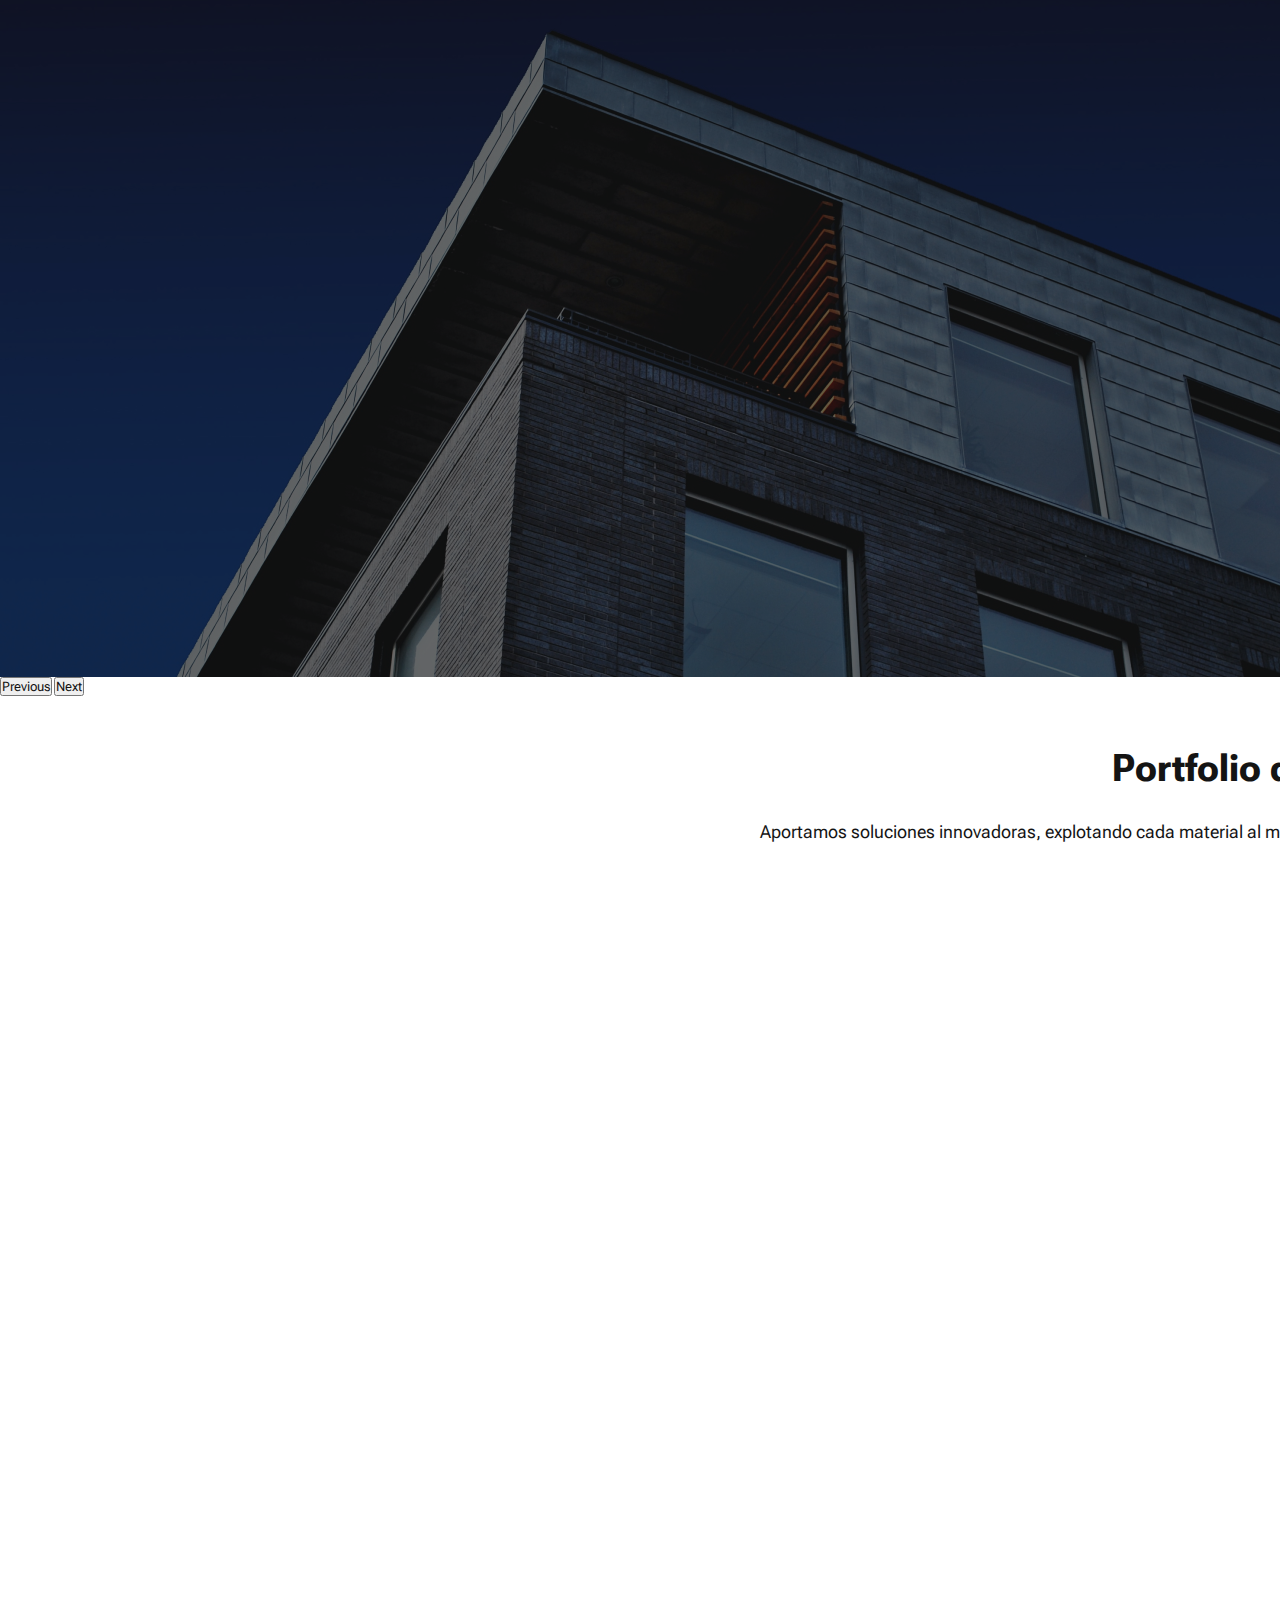
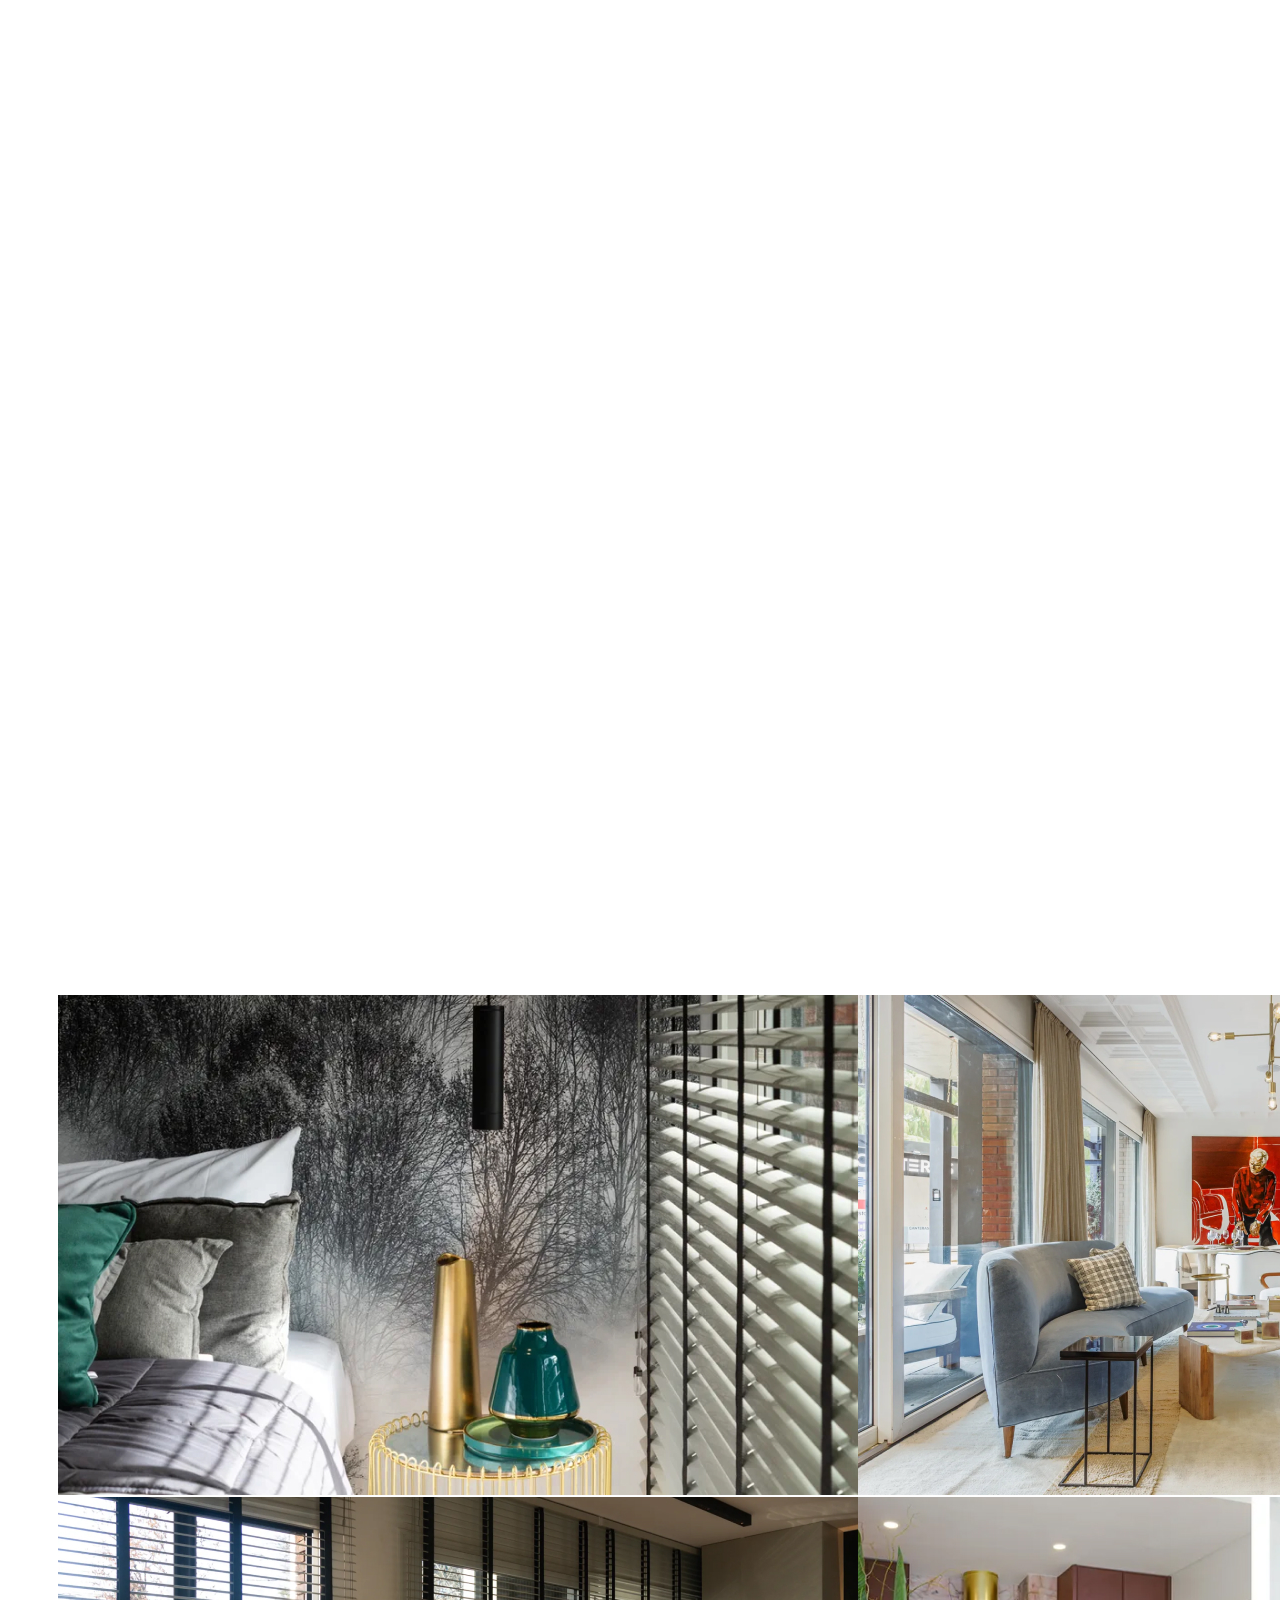
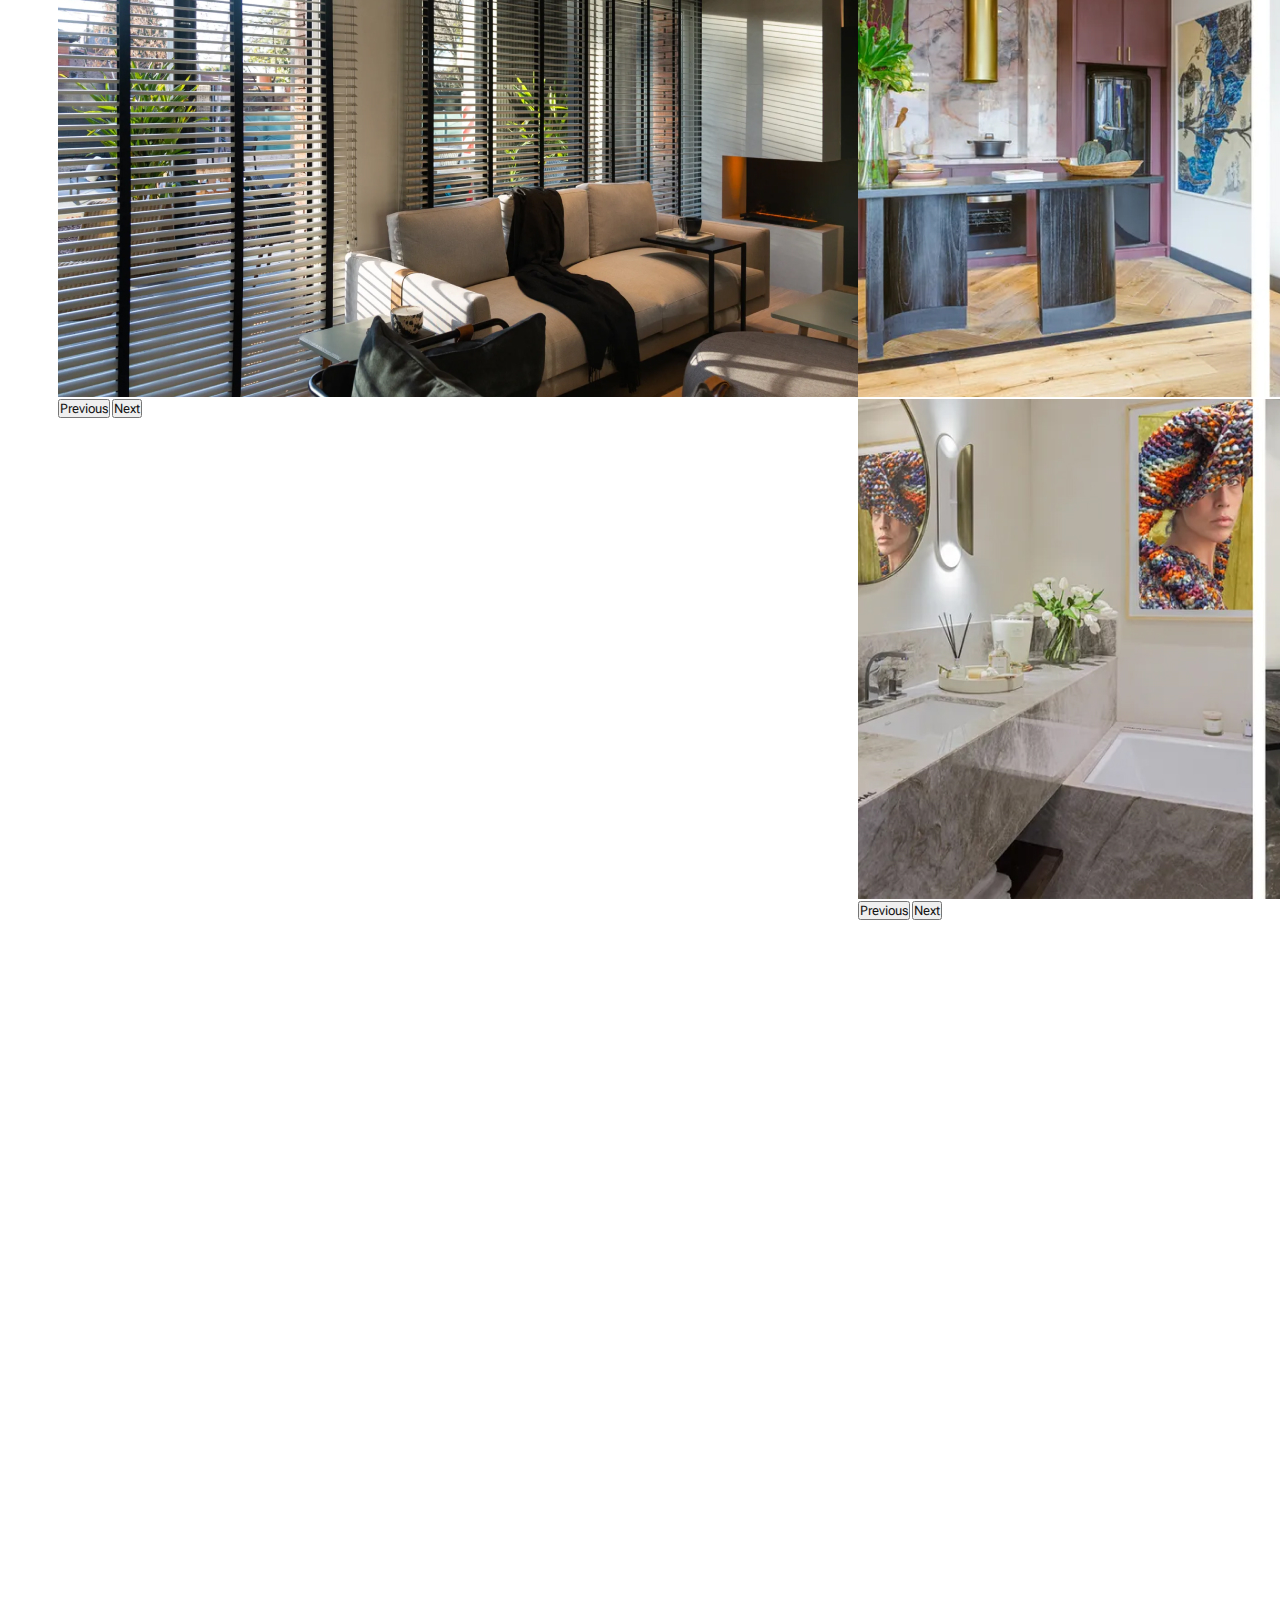
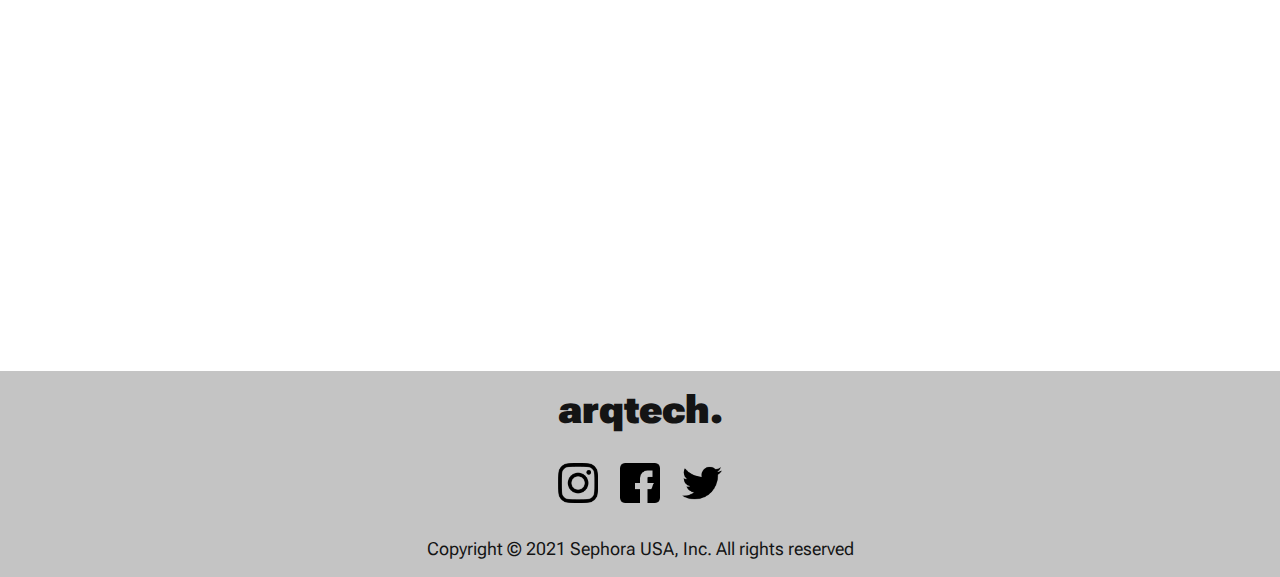
==== commit 822d7610: "modificacion de la pagina proyectos, se agrego modales y sliders" ====
--- a/pages/proyectos.html
+++ b/pages/proyectos.html
@@ -41,25 +41,25 @@
                     arqtech.
                 </a>
                 <!-- BOTON NAV MOBILE -->
-                <button class="navbar-toggler" type="button" data-bs-toggle="collapse"
+                <button class="navbar-toggler border-0" type="button" data-bs-toggle="collapse"
                     data-bs-target="#navbarSupportedContent" aria-controls="navbarSupportedContent"
                     aria-expanded="false" aria-label="Toggle navigation">
-                    <span class="navbar-toggler-icon"></span>
+                    <span class="navbar-toggler-icon icon-mod"></span>
                 </button>
                 <!-- MENU DE LISTAS ACA ESTA EL PROBLEMA DE LA ALINEACION -->
                 <div class="collapse navbar-collapse flex-grow-0 flex-grow-mod" id="navbarSupportedContent">
                     <ul class="navbar-nav me-auto mb-2 mb-lg-0 ">
-                        <li class="nav-item">
-                            <a class="nav-link ps-5 letrasize" aria-current="page" href="../index.html">Inicio</a>
+                        <li class="nav-item ps-5">
+                            <a class="nav-link enlace letrasize" aria-current="page" href="../index.html">Inicio</a>
                         </li>
-                        <li class="nav-item">
-                            <a class="nav-link ps-5 letrasize" href="./servicios.html">Servicios</a>
+                        <li class="nav-item ps-5">
+                            <a class="nav-link enlace letrasize" href="./servicios.html">Servicios</a>
                         </li>
-                        <li class="nav-item">
-                            <a class="nav-link active ps-5 letrasize" href="./proyectos.html">Proyectos</a>
+                        <li class="nav-item ps-5">
+                            <a class="nav-link activo enlace letrasize" href="./proyectos.html">Proyectos</a>
                         </li>
-                        <li class="nav-item">
-                            <a class="nav-link ps-5 letrasize" href="#contacto">Contacto</a>
+                        <li class="nav-item ps-5">
+                            <a class="nav-link enlace letrasize" href="#contacto">Contacto</a>
                         </li>
                     </ul>
                 </div>
@@ -73,13 +73,13 @@
 
     <main>
         <!-- hero carrousel -->
-        <section id="carouselExampleCaptions" class="carousel slide" data-bs-ride="carousel">
+        <section id="carouselImagenes" class="carousel slide carousel-mod" data-bs-ride="carousel">
             <div class="carousel-indicators">
-                <button type="button" data-bs-target="#carouselExampleCaptions" data-bs-slide-to="0" class="active"
+                <button type="button" data-bs-target="#carouselImagenes" data-bs-slide-to="0" class="active"
                     aria-current="true" aria-label="Slide 1"></button>
-                <button type="button" data-bs-target="#carouselExampleCaptions" data-bs-slide-to="1"
+                <button type="button" data-bs-target="#carouselImagenes" data-bs-slide-to="1"
                     aria-label="Slide 2"></button>
-                <button type="button" data-bs-target="#carouselExampleCaptions" data-bs-slide-to="2"
+                <button type="button" data-bs-target="#carouselImagenes" data-bs-slide-to="2"
                     aria-label="Slide 3"></button>
             </div>
             <!-- imagenes del carousel -->
@@ -88,7 +88,7 @@
                 <div class="carousel-item active height-mod">
                     <img src="../assets/img/background/bgIndex.jpg" class="d-none d-sm-block w-100 img-filter"
                         alt="imagen de un edificio de arquitectura arabiga">
-                    <img src="../assets/img/fotos/edificioRosa.jpg" class="d-block d-sm-none w-100 img-filter"
+                    <img src="../assets/img/fotos/heroEdificio1.jpg" class="d-block d-sm-none w-100 img-filter"
                         alt="foto de un edificio rosa">
                     <div class="carousel-caption text-start d-md-block row">
                         <h2 class="col-lg-8 col-xl-6 my-4">Transformacion. dedicacion. realidad. arqtech.</h2>
@@ -100,9 +100,9 @@
                 </div>
                 <!-- slide #2 -->
                 <div class="carousel-item height-mod">
-                    <img src="../assets/img/background/bgProyectos.jpg" class="d-none d-sm-block w-100 img-filter"
+                    <img src="../assets/img/background/bgComplejo.jpg" class="d-none d-sm-block w-100 img-filter"
                         alt="fachadas de colores y ladrillo">
-                    <img src="../assets/img/fotos/edificioAmarillo.jpg" class="d-block d-sm-none w-100 img-filter"
+                    <img src="../assets/img/fotos/heroEdificio2.jpg" class="d-block d-sm-none w-100 img-filter"
                         alt="edificio amarillo">
                     <div class="carousel-caption text-start d-md-block">
                         <h2 class="col-lg-8 col-xl-6 my-4">Quienes somos y que hacemos</h2>
@@ -115,7 +115,7 @@
                 <div class="carousel-item height-mod">
                     <img src="../assets/img/background/bgServicios.jpg" class="d-none d-sm-block w-100 img-filter"
                         alt="foto de la esquina de un edificio">
-                    <img src="../assets/img/fotos/esquina.png" class="d-block d-sm-none w-100 img-filter"
+                    <img src="../assets/img/fotos/heroEdificio3.jpg" class="d-block d-sm-none w-100 img-filter"
                         alt="imagen de la esquina de un edificio">
                     <div class="carousel-caption text-start d-md-block">
                         <h2 class="col-lg-8 col-xl-6 my-4">Proyectos y direccion de obra.</h2>
@@ -127,157 +127,229 @@
                 </div>
             </div>
             <!-- final imagenes del carousel -->
-            <button class="carousel-control-prev" type="button" data-bs-target="#carouselExampleCaptions"
-                data-bs-slide="prev">
+            <button class="carousel-control-prev" type="button" data-bs-target="#carouselImagenes" data-bs-slide="prev">
                 <span class="carousel-control-prev-icon" aria-hidden="true"></span>
                 <span class="visually-hidden">Previous</span>
             </button>
-            <button class="carousel-control-next" type="button" data-bs-target="#carouselExampleCaptions"
-                data-bs-slide="next">
+            <button class="carousel-control-next" type="button" data-bs-target="#carouselImagenes" data-bs-slide="next">
                 <span class="carousel-control-next-icon" aria-hidden="true"></span>
                 <span class="visually-hidden">Next</span>
             </button>
         </section>
 
         <!-- GALERIA DE PROYECTOS -->
-        <div class="gridLayoutProyectos">
+        <div class="gridLayoutProyectos pm-18">
             <section class="tittle">
-                <h3>Portfolio de proyectos</h3>
+                <h3 class="pb-5">Portfolio de proyectos</h3>
                 <p>Aportamos soluciones innovadoras, explotando cada material al maximo, creando asi, una variedad de
                     alternativasa situaciones cotidianas</p>
             </section>
 
+            <!-- box 1 MODAL CAROUSEL -->
             <a href="#" data-bs-toggle="modal" data-bs-target="#box1"
                 class="boxGaleria box1 boxGaleriaImg imgHorizontal wow animate__animated animate__fadeInLeft"><img
                     src="../assets/img/fotos/casaDosPisos.jpg" alt="casa de dos plantas en forma de l"></a>
             <!-- Modal -->
-            <div class="modal fade" id="box1" tabindex="-1" aria-labelledby="exampleModalLabel" aria-hidden="true">
-                <div class="modal-dialog">
+            <div class="modal fade" id="box1" tabindex="-1">
+                <div class="modal-dialog d-flex justify-content-center align-items-center">
                     <div class="modal-content modal-mod">
-                        <div class="modal-body">
-                            <img class="img-modal" src="../assets/img/fotos/casaDosPisos.jpg"
-                                alt="foto de una casa de dos pisos">
+                        <div class="modal-body modal-mod">
+                            <!-- carousel -->
+                            <div id="carouselControles" class="carousel slide" data-bs-ride="carousel">
+                                <div class="carousel-inner">
+                                    <div class="carousel-item carousel-wh active">
+                                        <img src="../assets/img/fotos/carouselProyectos/camaGris.jpg"
+                                            class="d-block w-100" alt="...">
+                                    </div>
+                                    <div class="carousel-item carousel-wh">
+                                        <img src="../assets/img/fotos/carouselProyectos/cortinasLiving.jpg"
+                                            class="d-block w-100" alt="...">
+                                    </div>
+                                </div>
+                                <button class="carousel-control-prev" type="button" data-bs-target="#carouselControles"
+                                    data-bs-slide="prev">
+                                    <span class="carousel-control-prev-icon" aria-hidden="true"></span>
+                                    <span class="visually-hidden">Previous</span>
+                                </button>
+                                <button class="carousel-control-next" type="button" data-bs-target="#carouselControles"
+                                    data-bs-slide="next">
+                                    <span class="carousel-control-next-icon" aria-hidden="true"></span>
+                                    <span class="visually-hidden">Next</span>
+                                </button>
+                            </div>
+                            <!-- fin carousel -->
                         </div>
                     </div>
                 </div>
             </div>
-            <!--Fin Modal -->
+            <!-- Fin box 1 -->
 
             <div class="boxGaleria box2 centrar wow animate__animated animate__fadeInRight">
-                <p>Lorem ipsum dolor sit, amet consectetur adipisicing elit. Dolorem, culpa!</p>
-            </div>
-            <a href="#" data-bs-toggle="modal" data-bs-target="#box3"
-                class="boxGaleria box3 boxGaleriaImg imgVertical wow animate__animated animate__fadeInLeft"><img
-                    src="../assets/img/fotos/casaModular.jpg" alt="Casa de dos plantas modular con patio"></a>
-            <!-- Modal -->
-            <div class="modal fade" id="box3" tabindex="-1" aria-labelledby="exampleModalLabel" aria-hidden="true">
-                <div class="modal-dialog">
-                    <div class="modal-content modal-mod">
-                        <div class="modal-body">
-                            <img class="img-modal" src="../assets/img/fotos/casaModular.jpg" alt="casa moderna">
-                        </div>
-                    </div>
-                </div>
-            </div>
-            <!--Fin Modal -->
+                <p>"Anatomía del Color". La lectura apasionada de un espacio donde una pareja se reencuentra y se
+                    potencia</p>
+            </div>
+
+            <!-- box 3 -->
+            <div class="boxGaleria box3 imgVertical wow animate__animated animate__fadeInLeft">
+                <img src="../assets/img/fotos/casaModular.jpg" alt="Casa de dos plantas modular con patio">
+            </div>
+            <!--Fin box 3 -->
+
             <div class="boxGaleria box4 centrar">
-                <p>Lorem ipsum dolor sit, amet consectetur adipisicing elit. Dolorem, culpa!</p>
-            </div>
-            <a href="#" data-bs-toggle="modal" data-bs-target="#box5"
-                class="boxGaleria box5 boxGaleriaImg imgVertical wow animate__animated animate__fadeInRight"><img
-                    src="../assets/img/fotos/interior.jpg" alt="Living a lado de una escalera de hierro y madera"></a>
-            <!-- Modal -->
-            <div class="modal fade" id="box5" tabindex="-1" aria-labelledby="exampleModalLabel" aria-hidden="true">
-                <div class="modal-dialog">
-                    <div class="modal-content modal-mod">
-                        <div class="modal-body">
-                            <img class="img-modal" src="../assets/img/fotos/interior.jpg" alt="interior de una casa">
-                        </div>
-                    </div>
-                </div>
-            </div>
-            <!--Fin Modal -->
+                <p>Diferente a todos. Moda, arte y diseño se encuentran en este depto de 70m2 a metros del Jardín
+                    Botánico</p>
+            </div>
+
+            <!-- box 5 -->
+            <div class="boxGaleria box5 imgVertical wow animate__animated animate__fadeInRight"><img
+                    src="../assets/img/fotos/interior.jpg" alt="Living a lado de una escalera de hierro y madera">
+            </div>
+            <!--Fin box 5 -->
+
             <div class="boxGaleria box6 centrar wow animate__animated animate__fadeInLeft">
-                <p>Lorem ipsum dolor sit, amet consectetur adipisicing elit. Dolorem, culpa!</p>
-            </div>
+                <p>Un factor que se repite en toda la casa para contar la historia: ese fue el planteo que eligió la
+                    diseñadora de interiores Matty Costa Paz en esta obra para una profesional de las relaciones
+                    públicas y el estilismo. Con su sensibilidad característica, definió la paleta –blanco, negro, rojo
+                    y verde–, y se apoyó en la geometría para hacerla rodar por los ambientes.</p>
+            </div>
+
+            <!-- box 7 MODAL CAROUSEL -->
             <a href="#" data-bs-toggle="modal" data-bs-target="#box7"
                 class="boxGaleria box7 boxGaleriaImg imgHorizontal wow animate__animated animate__fadeInRight"><img
                     src="../assets/img/fotos/casaTejas.jpg" alt="Casa de estilo clasico con techo de tejas"></a>
             <!-- Modal -->
-            <div class="modal fade" id="box7" tabindex="-1" aria-labelledby="exampleModalLabel" aria-hidden="true">
-                <div class="modal-dialog">
+            <div class="modal fade" id="box7" tabindex="-1">
+                <div class="modal-dialog d-flex justify-content-center align-items-center">
                     <div class="modal-content modal-mod">
-                        <div class="modal-body">
-                            <img class="img-modal" src="../assets/img/fotos/casaTejas.jpg" alt="casa con tejas">
+                        <div class="modal-body modal-mod">
+                            <!-- carousel -->
+                            <div id="carouselExampleControls" class="carousel slide" data-bs-ride="carousel">
+                                <div class="carousel-inner">
+                                    <div class="carousel-item carousel-wh active">
+                                        <img src="../assets/img/fotos/carouselProyectos/interiorConSillon.jpg"
+                                            class="d-block w-100" alt="...">
+                                    </div>
+                                    <div class="carousel-item carousel-wh">
+                                        <img src="../assets/img/fotos/carouselProyectos/interiorCocina.jpg"
+                                            class="d-block w-100" alt="...">
+                                    </div>
+                                    <div class="carousel-item carousel-wh">
+                                        <img src="../assets/img/fotos/carouselProyectos/interiorBano.jpg"
+                                            class="d-block w-100" alt="...">
+                                    </div>
+                                </div>
+                                <button class="carousel-control-prev" type="button"
+                                    data-bs-target="#carouselExampleControls" data-bs-slide="prev">
+                                    <span class="carousel-control-prev-icon" aria-hidden="true"></span>
+                                    <span class="visually-hidden">Previous</span>
+                                </button>
+                                <button class="carousel-control-next" type="button"
+                                    data-bs-target="#carouselExampleControls" data-bs-slide="next">
+                                    <span class="carousel-control-next-icon" aria-hidden="true"></span>
+                                    <span class="visually-hidden">Next</span>
+                                </button>
+                            </div>
+                            <!-- fin carousel -->
                         </div>
                     </div>
                 </div>
             </div>
-            <!--Fin Modal -->
+            <!--Fin box 7 -->
+
+            <!-- box 8 MODAL CAROUSEL -->
             <a href="#" data-bs-toggle="modal" data-bs-target="#box8"
                 class="boxGaleria box8 boxGaleriaImg imgHorizontal wow animate__animated animate__fadeInLeft"><img
-                    src="../assets/img/background/bgServicios.jpg"
-                    alt="Imagen de la esquina de una casa con ladrillo a la vista"></a>
+                    src="../assets/img/fotos/cocinaVidrioEstantes.jpg" alt="Imagen de una cocina"></a>
             <!-- Modal -->
-            <div class="modal fade" id="box8" tabindex="-1" aria-labelledby="exampleModalLabel" aria-hidden="true">
-                <div class="modal-dialog">
+            <div class="modal fade" id="box8" tabindex="-1">
+                <div class="modal-dialog d-flex justify-content-center align-items-center">
                     <div class="modal-content modal-mod">
-                        <div class="modal-body">
-                            <img class="img-modal" src="../assets/img/background/bgServicios.jpg"
-                                alt="esquina de una casa moderna">
+                        <div class="modal-body modal-mod">
+                            <!-- carousel -->
+                            <div id="carouselControlesBox9" class="carousel slide" data-bs-ride="carousel">
+                                <div class="carousel-inner">
+                                    <div class="carousel-item carousel-wh active">
+                                        <img src="../assets/img/fotos/carouselProyectos/cocinaMadera.png"
+                                            class="d-block w-100" alt="...">
+                                    </div>
+                                    <div class="carousel-item carousel-wh">
+                                        <img src="../assets/img/fotos/carouselProyectos/livingComedor.jpg"
+                                            class="d-block w-100" alt="...">
+                                    </div>
+                                    <div class="carousel-item carousel-wh">
+                                        <img src="../assets/img/fotos/carouselProyectos/interiorEstantes.jpg"
+                                            class="d-block w-100" alt="...">
+                                    </div>
+                                </div>
+                                <button class="carousel-control-prev" type="button"
+                                    data-bs-target="#carouselControlesBox9" data-bs-slide="prev">
+                                    <span class="carousel-control-prev-icon" aria-hidden="true"></span>
+                                    <span class="visually-hidden">Previous</span>
+                                </button>
+                                <button class="carousel-control-next" type="button"
+                                    data-bs-target="#carouselControlesBox9" data-bs-slide="next">
+                                    <span class="carousel-control-next-icon" aria-hidden="true"></span>
+                                    <span class="visually-hidden">Next</span>
+                                </button>
+                            </div>
+                            <!-- fin carousel -->
                         </div>
                     </div>
                 </div>
             </div>
-            <!--Fin Modal -->
-            <a href="#" data-bs-toggle="modal" data-bs-target="#box9"
-                class="boxGaleria box9 boxGaleriaImg imgHorizontal wow animate__animated animate__fadeInRight"><img
-                    src="../assets/img/background/bgIndex.jpg" alt="Edificio con arquitectura arabe"></a>
-            <!-- Modal -->
-            <div class="modal fade" id="box9" tabindex="-1" aria-labelledby="exampleModalLabel" aria-hidden="true">
-                <div class="modal-dialog">
-                    <div class="modal-content modal-mod">
-                        <div class="modal-body">
-                            <img class="img-modal" src="../assets/img/background/bgIndex.jpg"
-                                alt="edificio de arquitectura arabiga">
-                        </div>
-                    </div>
-                </div>
-            </div>
-            <!--Fin Modal -->
+            <!--Fin box 8 -->
+
+            <div class="boxGaleria box9 imgHorizontal wow animate__animated animate__fadeInRight">
+                <img src="../assets/img/background/bgIndex.jpg" alt="Edificio con arquitectura arabe">
+            </div>
+
             <div class="boxGaleria box10 centrar wow animate__animated animate__fadeInRight">
-                <p>Lorem ipsum dolor sit, amet consectetur adipisicing elit. Dolorem, culpa!</p>
-            </div>
-
-            <!-- ubicacion -->
-            <section class="verticalBox boxUbicacion wow animate__animated animate__zoomIn">
-                <h3>ubicacion</h3>
-                <p>4517 Washington Ave. Manchester, Kentucky 39495</p>
-                <p>(603) 555-0123</p>
-                <p>georgia.young@example.com</p>
-                <iframe
-                    src="https://www.google.com/maps/embed?pb=!1m14!1m12!1m3!1d13101.777421080134!2d-58.49726015!3d-34.819918650000005!2m3!1f0!2f0!3f0!3m2!1i1024!2i768!4f13.1!5e0!3m2!1ses-419!2sar!4v1652384779746!5m2!1ses-419!2sar"
-                    allowfullscreen="" loading="lazy" referrerpolicy="no-referrer-when-downgrade"></iframe>
-            </section>
-            <!-- contacto -->
-            <section class="verticalBox boxContacto wow animate__animated animate__zoomIn">
-                <h3 id="contacto">contacto</h3>
-                <form action="">
-                    <label for="name">Nombre completo</label>
-                    <input id="name" type="text">
-                    <label for="mail">Correo electronico</label>
-                    <input id="mail" type="email">
-                    <label for="phone">Telefono</label>
-                    <input id="phone" type="text">
-                    <label for="mensaje">Mensaje</label>
-                    <textarea type="text" id="mensaje"></textarea>
-                    <div class="container-fluid">
-                        <div class="row"><a class="col col-md-6 btn btn-outline-dark btn-lg py-3 px-5 mt-5 btn-mod"
-                                href="#" role="button">Enviar consulta</a></div>
-                    </div>
-                </form>
-            </section>
-
+                <p>Buena madera: En su casa, una interiorista exploró el material que más conoce y este es el cálido
+                    resultado</p>
+            </div>
+        </div>
+        <!-- FINAL GRID LAYOUT -->
+
+        <!-- seccion UBICACION y CONTACTO -->
+        <div class="contenedor">
+            <div class="container pm-18">
+                <div class="row">
+
+                    <!-- ubicacion -->
+                    <section class="col-lg-6 mt-8 wow animate__animated animate__fadeIn">
+                        <h3 class="pb-5">ubicacion</h3>
+                        <p>4517 Washington Ave. Manchester, Kentucky 39495</p>
+                        <p>(603) 555-0123</p>
+                        <p>georgia.young@example.com</p>
+                        <iframe
+                            src="https://www.google.com/maps/embed?pb=!1m14!1m12!1m3!1d13101.777421080134!2d-58.49726015!3d-34.819918650000005!2m3!1f0!2f0!3f0!3m2!1i1024!2i768!4f13.1!5e0!3m2!1ses-419!2sar!4v1652384779746!5m2!1ses-419!2sar"
+                            allowfullscreen="" loading="lazy" referrerpolicy="no-referrer-when-downgrade"></iframe>
+                    </section>
+
+                    <!-- contacto -->
+                    <section class="col-lg-6 mt-8 wow animate__animated animate__fadeIn">
+                        <h3 id="contacto" class="pb-5">contacto</h3>
+                        <form action="">
+                            <label for="name">Nombre completo</label>
+                            <input id="name" type="text">
+                            <label for="mail">Correo electronico</label>
+                            <input id="mail" type="email">
+                            <label for="phone">Telefono</label>
+                            <input id="phone" type="text">
+                            <label for="mensaje">Mensaje</label>
+                            <textarea type="text" id="mensaje"></textarea>
+                            <!-- boton -->
+                            <div class="container-fluid">
+                                <div class="row">
+                                    <a class="col col-md-6 btn py-3 px-5 mt-5 btn-mod" href="#" role="button">Enviar
+                                        consulta</a>
+                                </div>
+                            </div>
+                        </form>
+                    </section>
+
+                </div>
+            </div>
         </div>
     </main>
 
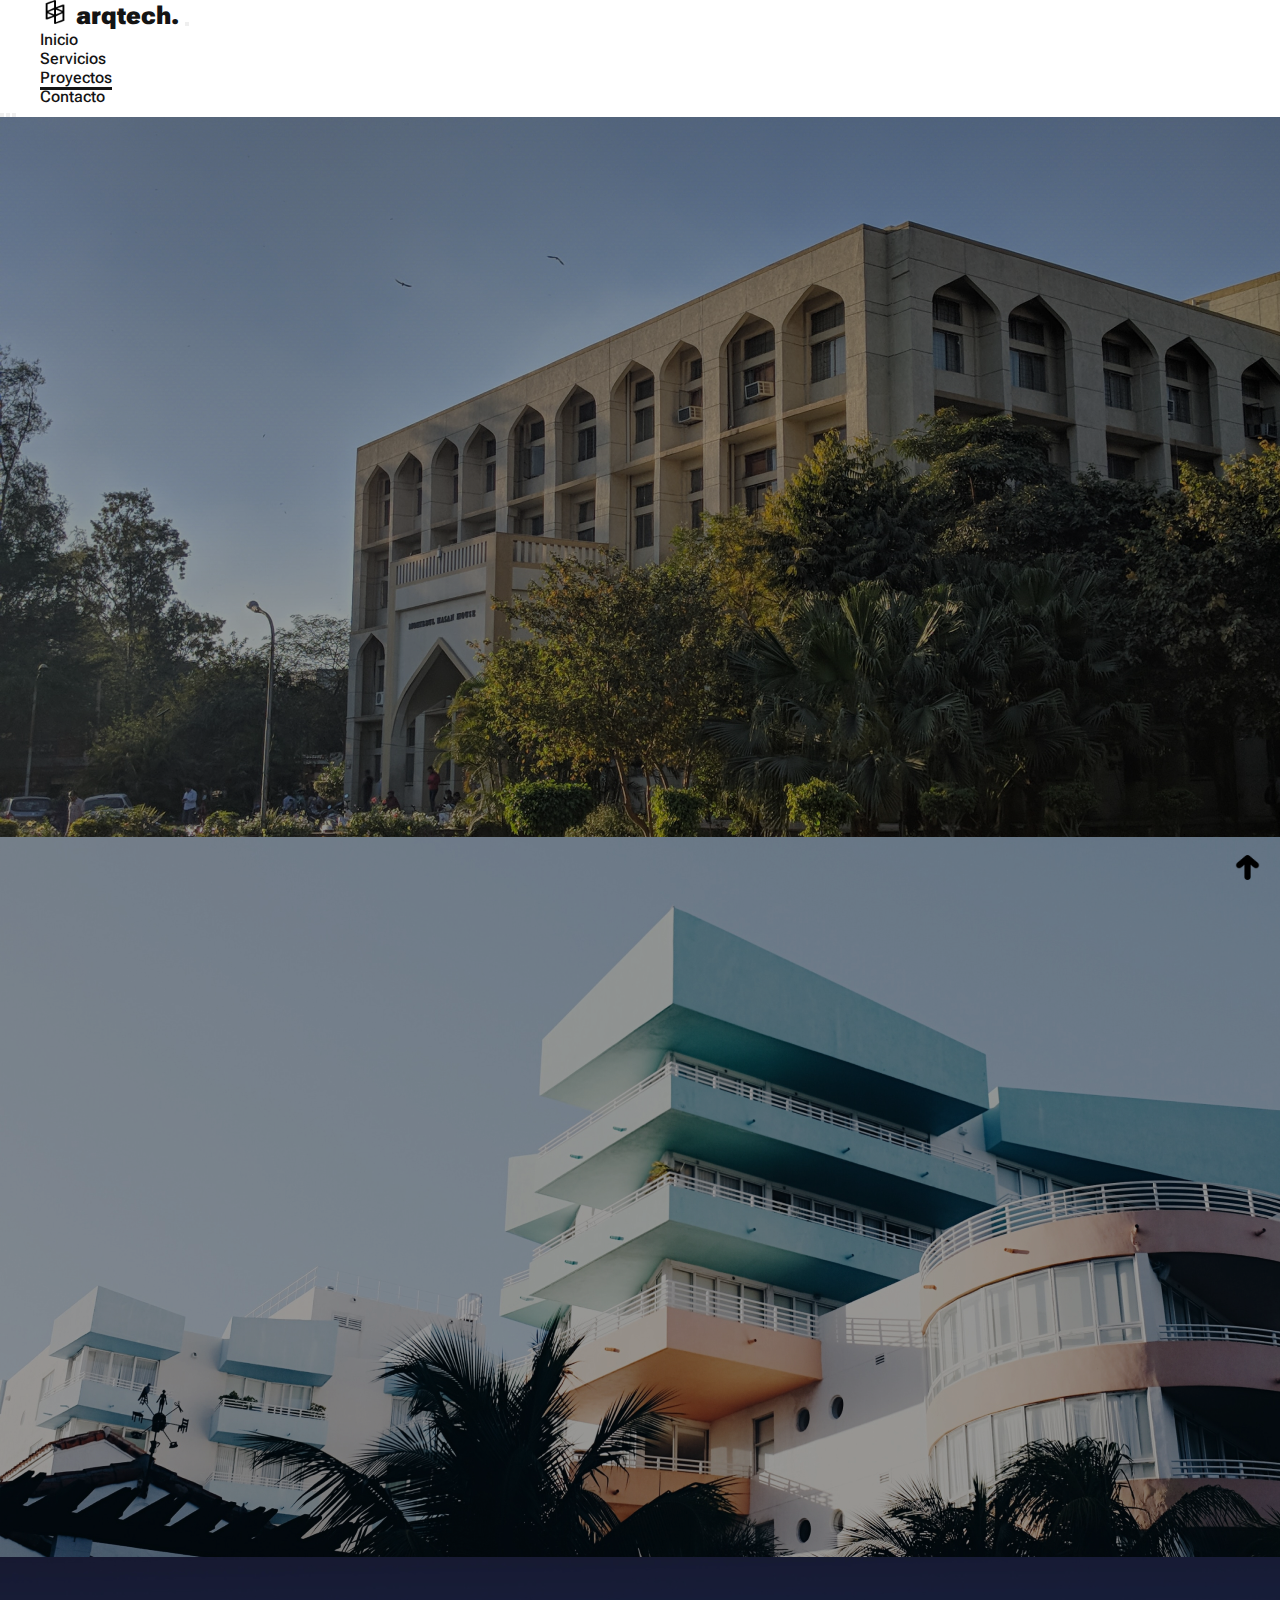
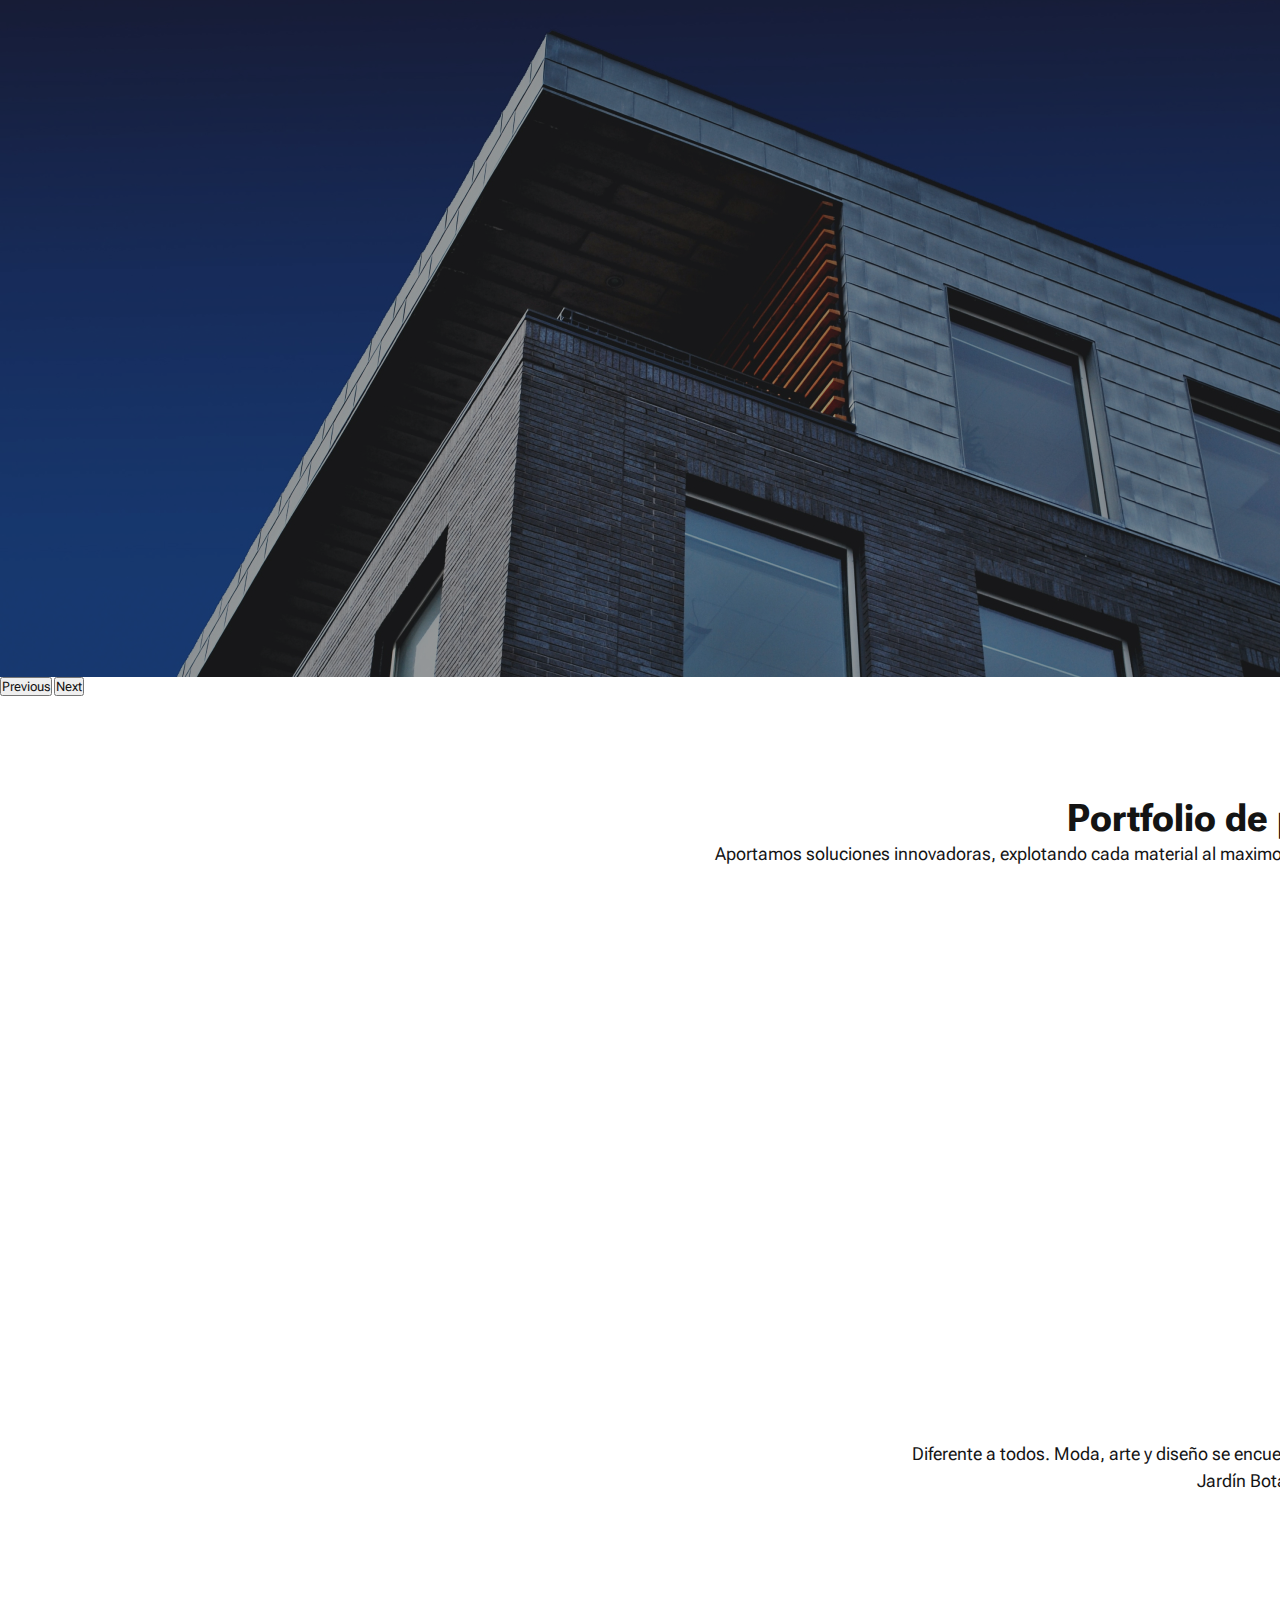
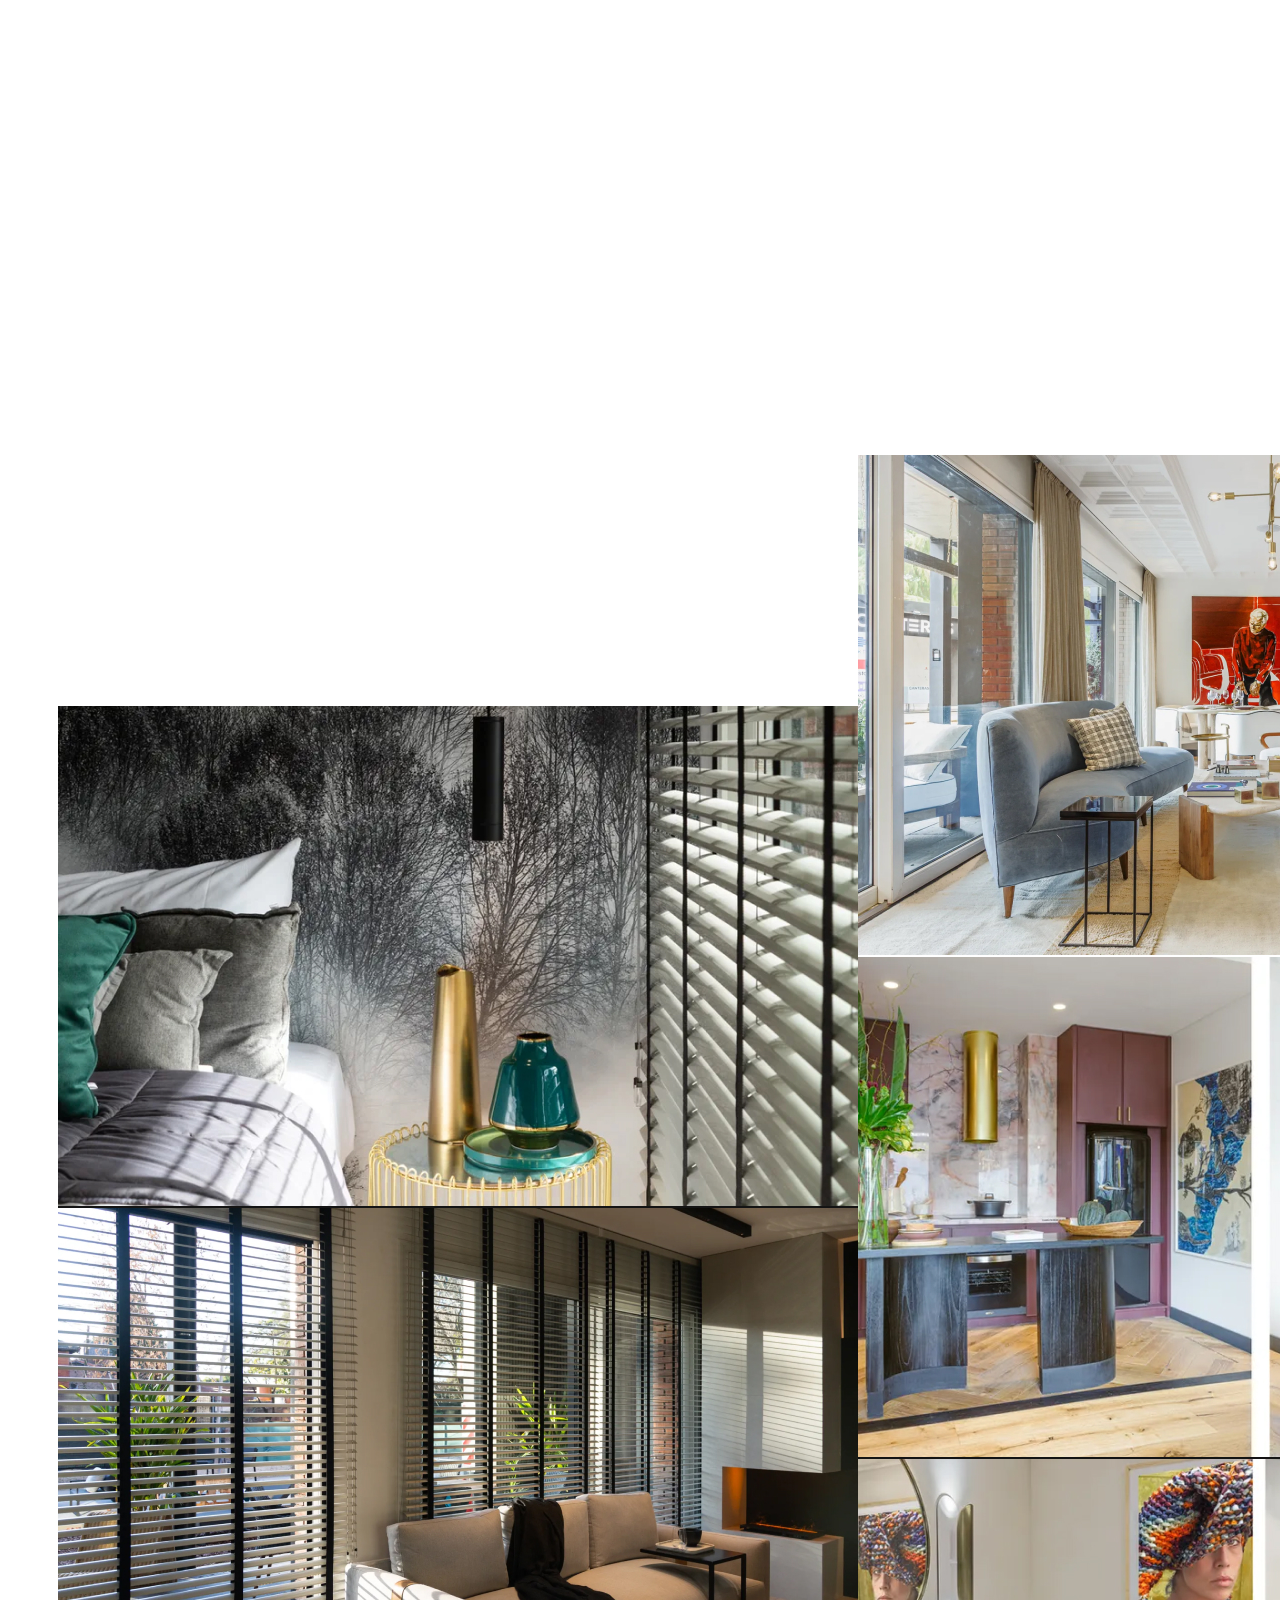
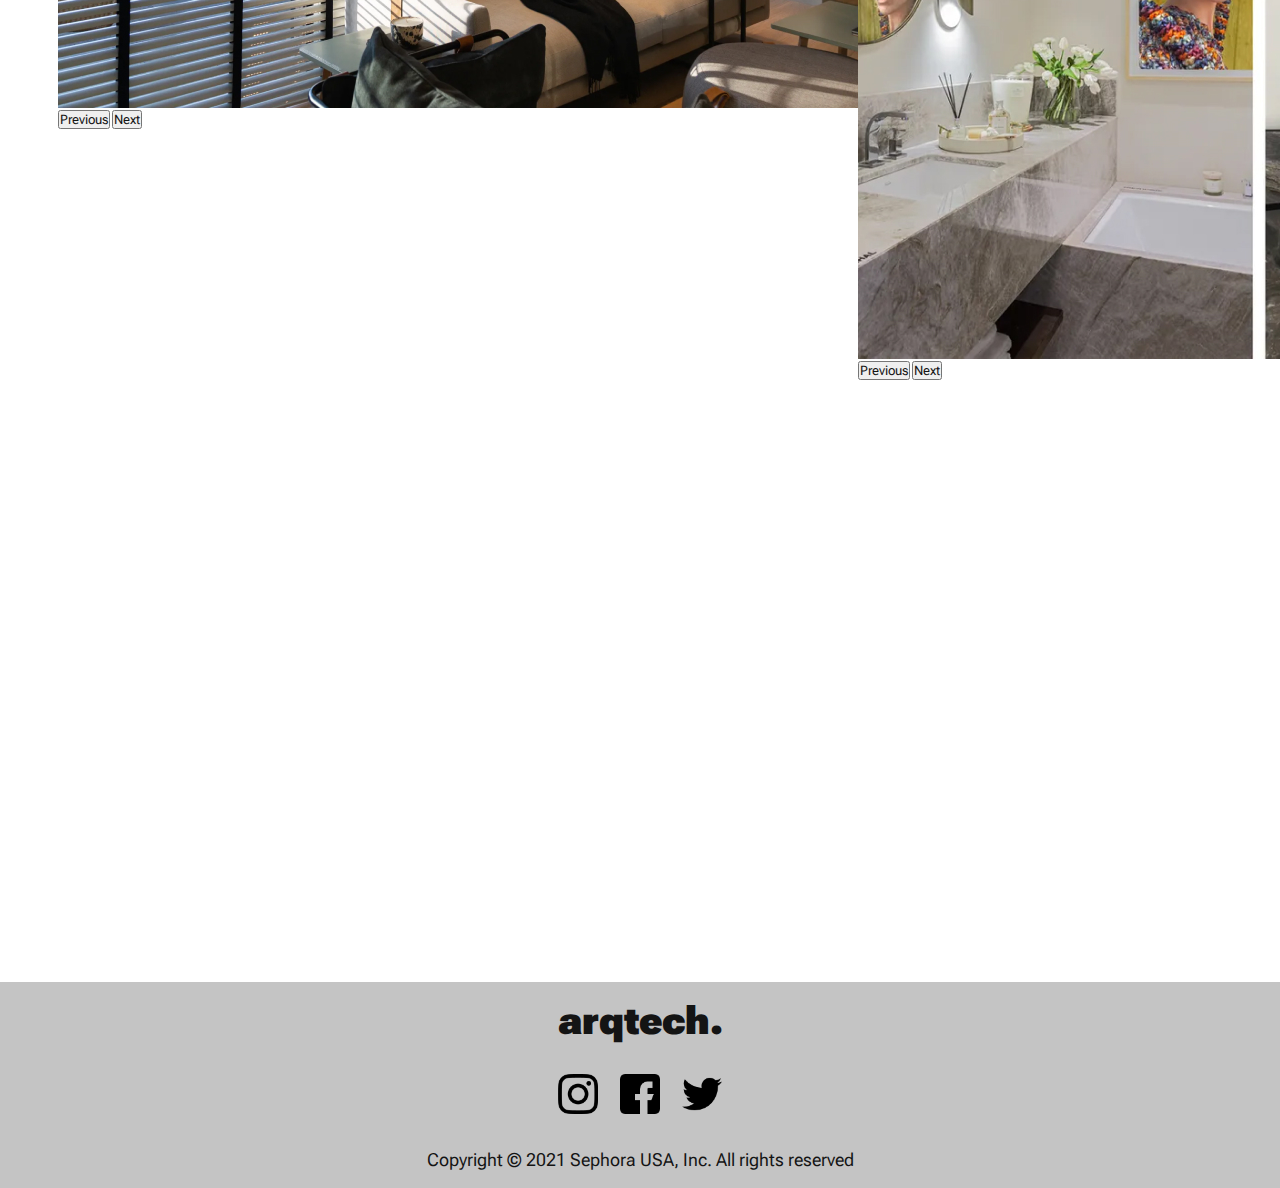
==== commit a014ca00: "agregue before a box para indicar interaccion de imagenes en mobile" ====
--- a/pages/proyectos.html
+++ b/pages/proyectos.html
@@ -185,8 +185,7 @@
             <!-- Fin box 1 -->
 
             <div class="boxGaleria box2 centrar wow animate__animated animate__fadeInRight">
-                <p>"Anatomía del Color". La lectura apasionada de un espacio donde una pareja se reencuentra y se
-                    potencia</p>
+                <p>"Anatomía del Color". La lectura apasionada de un espacio donde una pareja se reencuentra y se potencia</p>
             </div>
 
             <!-- box 3 -->
--- a/css/style.css
+++ b/css/style.css
@@ -20,185 +20,8 @@
     width: 100%;
 }
 
-/* FUENTES Y TEXTO */
-/* FUENTES */
-
-.logo {
-    font-size: 2.5rem;
-    font-weight: 900;
-}
-
-/* ANIMACION LOGO */
-.logoAnimado {
-    animation: animacionLogo 0.8s cubic-bezier(0.215, 0.610, 0.355, 1.000);
-    animation-delay: 0.3s;
-}
-
-@keyframes animacionLogo {
-    0% {
-        letter-spacing: -1rem;
-        transform: translateZ(-100px);
-        opacity: 0;
-    }
-
-    50% {
-        opacity: 0.6;
-    }
-
-    100% {
-        transform: translateZ(0);
-        opacity: 1;
-        letter-spacing: normal;
-    }
-}
-
-h2 {
-    font-size: 4.8rem;
-    font-weight: 700;
-}
-
-h3 {
-    font-size: 3.8rem;
-    font-weight: 700;
-    margin-bottom: 2.8rem;
-}
-
-h5 {
-    font-size: 2rem;
-    text-transform: uppercase;
-    margin-bottom: 0.7rem;
-}
-
-
-/* apratado para interno banner grid experimental */
-.grid-banner {
-    margin: 8rem 0;
-    display: grid;
-    grid-template-columns: repeat(24, auto);
-    grid-template-rows: repeat(8, 60px);
-    gap: 18px;
-    padding: 0;
-}
-
-.caja1 {
-    background: url("../assets/img/fotos/edificioAmarillo.jpg");
-    grid-column: 1/5;
-    grid-row: 1/5;
-}
-
-.caja2 {
-    background: url("../assets/img/background/bgIndex.jpg");
-    grid-column: 5/11;
-    grid-row: 2/5;
-}
-
-.caja3 {
-    background: url("../assets/img/background/bgProyectos.jpg");
-    grid-column: 11/16;
-    grid-row: 3/6;
-}
-
-.caja4 {
-    background: url("../assets/img/background/bgServicios.jpg");
-    grid-column: 19/25;
-    grid-row: 1/4;
-}
-
-.caja5 {
-    background: url("../assets/img/background/bgIndex.jpg");
-    grid-column: 1/6;
-    grid-row: 5/9;
-}
-
-.caja6 {
-    background: url("../assets/img/background/bgIndex.jpg");
-    grid-column: 6/11;
-    grid-row: 5/8;
-}
-
-.caja7 {
-    background: url("../assets/img/background/bgIndex.jpg");
-    grid-column: 11/14;
-    grid-row: 6/8;
-}
-
-.caja8 {
-    background: url("../assets/img/background/bgIndex.jpg");
-    grid-column: 14/16;
-    grid-row: 6/7;
-}
-
-.caja9 {
-    background: url("../assets/img/background/bgIndex.jpg");
-    grid-column: 16/22;
-    grid-row: 4/8;
-}
-
-.caja10 {
-    background: url("../assets/img/fotos/esquina.png");
-    grid-column: 22/24;
-    grid-row: 4/6;
-}
-
-.caja11 {
-    background: url("../assets/img/background/bgIndex.jpg");
-    grid-column: 24/25;
-    grid-row: 4/6;
-}
-
-.caja12 {
-    background: url("../assets/img/background/bgIndex.jpg");
-    grid-column: 22/25;
-    grid-row: 6/9;
-}
-
-.caja13 {
-    background: url("../assets/img/background/bgIndex.jpg");
-    grid-column: 16/19;
-    grid-row: 2/4;
-}
-
-.caja {
-    background-color: darkslategrey;
-    width: auto;
-    height: auto;
-    background-repeat: no-repeat;
-    background-size: cover;
-}
-
-/* fin apratado para interno banner grid esperimental */
-
-
-p {
-    font-size: 1.8rem;
-    line-height: 27px;
-    /* margin-bottom: 3rem; */
-}
-
-/* CONTENEDORES GENERALES */
-.contenedor {
-    width: 100%;
-    max-width: 1200px;
-    margin: 0 auto;
-}
-
-.tittle {
-    text-align: center;
-    max-width: 80%;
-    margin: 5rem auto;
-}
-
-.centrar {
-    display: flex;
-    justify-content: center;
-    align-items: center;
-}
-
-.verticalBox {
-    margin-top: 5rem;
-    display: flex;
-    flex-direction: column;
-    justify-content: space-between;
+.animate__delay-05s {
+    animation-delay: 0.5s;
 }
 
 /* Boton subir */
@@ -256,57 +79,173 @@
 
 /* fin boton subir */
 
-/* botones redes sociales */
-.menuSocial {
+/* FUENTES Y TEXTO */
+.logo {
+    font-size: 2.5rem;
+    font-weight: 900;
+}
+
+/* ANIMACION LOGO */
+.logoAnimado {
+    animation: animacionLogo 0.8s cubic-bezier(0.215, 0.610, 0.355, 1.000);
+    animation-delay: 0.3s;
+}
+
+@keyframes animacionLogo {
+    0% {
+        letter-spacing: -1rem;
+        transform: translateZ(-100px);
+        opacity: 0;
+    }
+
+    50% {
+        opacity: 0.6;
+    }
+
+    100% {
+        transform: translateZ(0);
+        opacity: 1;
+        letter-spacing: normal;
+    }
+}
+
+p {
+    font-size: 1.8rem;
+    line-height: 27px;
+}
+
+h2 {
+    font-size: 4.8rem;
+    font-weight: 700;
+}
+
+h3 {
+    font-size: 3.8rem;
+    font-weight: 700;
+}
+
+h5 {
+    font-size: 2rem;
+    text-transform: uppercase;
+}
+
+/* apratado para servicios banner grid */
+.grid-banner {
+    margin: 8rem 0 4rem 0;
+    display: grid;
+    grid-template-columns: repeat(24, auto);
+    grid-template-rows: repeat(8, 60px);
+    gap: 18px;
+    padding: 0;
+}
+
+.caja1 {
+    background: url("../assets/img/fotos/edificioAmarillo.jpg");
+    grid-column: 1/5;
+    grid-row: 1/5;
+}
+
+.caja2 {
+    background: url("../assets/img/fotos/carouselProyectos/camaGris.jpg");
+    grid-column: 5/11;
+    grid-row: 2/5;
+}
+
+.caja3 {
+    background: url("../assets/img/background/bgComplejo.jpg");
+    grid-column: 11/16;
+    grid-row: 3/6;
+}
+
+.caja4 {
+    background: url("../assets/img/background/bgServicios.jpg");
+    grid-column: 19/25;
+    grid-row: 1/4;
+}
+
+.caja5 {
+    background: url("../assets/img/fotos/casaModular.jpg");
+    grid-column: 1/6;
+    grid-row: 5/9;
+}
+
+.caja6 {
+    background: url("../assets/img/fotos/cocinaVidrioEstantes.jpg");
+    grid-column: 6/11;
+    grid-row: 5/8;
+}
+
+.caja7 {
+    background: url("../assets/img/fotos/carouselProyectos/interiorBano.jpg");
+    grid-column: 11/14;
+    grid-row: 6/8;
+}
+
+.caja8 {
+    background: url("../assets/img/fotos/carouselProyectos/cocinaMadera.png");
+    grid-column: 14/16;
+    grid-row: 6/7;
+}
+
+.caja9 {
+    background: url("../assets/img/background/bgIndex.jpg");
+    grid-column: 16/22;
+    grid-row: 4/8;
+}
+
+.caja10 {
+    background: url("../assets/img/fotos/esquina.png");
+    grid-column: 22/24;
+    grid-row: 4/6;
+}
+
+.caja11 {
+    background: url("../assets/img/background/bgIndex.jpg");
+    grid-column: 24/25;
+    grid-row: 4/6;
+}
+
+.caja12 {
+    background: url("../assets/img/fotos/carouselProyectos/interiorConSillon.jpg");
+    grid-column: 22/25;
+    grid-row: 6/9;
+}
+
+.caja13 {
+    background: url("../assets/img/fotos/interior.jpg");
+    grid-column: 16/19;
+    grid-row: 2/4;
+}
+
+.caja {
+    background-color: darkslategrey;
+    width: auto;
+    height: auto;
+    background-repeat: no-repeat;
+    background-size: cover;
+}
+
+/* fin apartado para servicios banner grid */
+
+/* CONTENEDORES GENERALES */
+.contenedor {
+    width: 100%;
+    max-width: 1200px;
+    margin: 0 auto;
+}
+
+.tittle {
     text-align: center;
-    margin: 2rem 0;
-}
-
-.menuSocial img {
-    width: 60px;
-    padding: 10px;
-    border-radius: 5px;
-}
-
-/* +++++++++++++++++++++++++++++++++++ SOLO INDEX.HTML ++++++++++++++++++++++++++++++++++++ */
-/* ********************************** GRID LAYOUT INICIO ********************************** */
-.gridLayoutInicio {
-    display: grid;
-    grid-template-areas:
-        /* 4 columnas */
-        "tittleCard tittleCard tittleCard tittleCard"
-        "boxQuienesSomos boxQuienesSomos boxQueHacemos boxQueHacemos"
-        "boxUbicacion boxUbicacion boxContacto boxContacto";
-    grid-template-columns: repeat(4, 1fr);
-    column-gap: 2rem;
-    grid-template-rows: auto auto auto;
-    padding: 0 18px;
-}
-
-.gridLayoutInicio .tittle {
-    grid-area: tittleCard;
-}
-
-.boxQuienesSomos {
-    grid-area: boxQuienesSomos;
-}
-
-.boxQueHacemos {
-    grid-area: boxQueHacemos;
-}
-
-.boxUbicacion {
-    grid-area: boxUbicacion;
-}
-
-.boxContacto {
-    grid-area: boxContacto;
-}
-
-/* ********************************** FINAL GRID LAYOUT INICIO ********************************** */
-/* +++++++++++++++++++++++++++++++++++ FINAL SOLO INDEX.HTML ++++++++++++++++++++++++++++++++++++ */
-
-/* +++++++++++++++++++++++++++++++++++++ SOLO PROYECTOS.HTML ++++++++++++++++++++++++++++++++++++ */
+    max-width: 80%;
+    margin: 0 auto;
+}
+
+.centrar {
+    display: flex;
+    justify-content: center;
+    align-items: center;
+}
+
 /* ************************************ GRID LAYOUT PROYECTOS *********************************** */
 .gridLayoutProyectos {
     width: 100%;
@@ -314,22 +253,17 @@
     margin: 0 auto;
     display: grid;
     grid-template-areas:
-        /* 6 columnas */
-        "tittle tittle tittle tittle tittle tittle"
-        "box1 box1 box1 box1 box2 box2"
-        "box3 box3 box4 box4 box5 box5"
-        "box6 box6 box7 box7 box7 box7"
-        "box8 box8 box8 box8 box9 box9"
-        "box8 box8 box8 box8 box10 box10"
-        "box8 box8 box8 box8 box10 box10"
-        "boxUbicacion boxUbicacion boxUbicacion boxContacto boxContacto boxContacto";
-    grid-template-columns: repeat(6, 1fr);
-    grid-template-rows: auto 400px 400px 400px 200px 200px 100px auto;
+        /* 3 columnas */
+        "tittle tittle tittle"
+        "box1 box1 box2"
+        "box3 box4 box5"
+        "box6 box7 box7"
+        "box8 box8 box9"
+        "box8 box8 box10"
+        "box8 box8 box10";
+    grid-template-columns: repeat(3, 1fr);
+    grid-template-rows: auto 400px 400px 400px 200px 200px 100px;
     padding: 0 18px;
-}
-
-.heroProyectos {
-    grid-area: hero;
 }
 
 .gridLayoutProyectos .tittle {
@@ -410,63 +344,23 @@
 }
 
 /* ********************************** FINAL GRID LAYOUT PROYECTOS ******************************* */
-/* +++++++++++++++++++++++++++++++++++ FINAL SOLO PROYECTOS.HTML ++++++++++++++++++++++++++++++++ */
-
-
-/*++++++++++++++++++++++++++++++++++++++++ GRID SERVICIOS ++++++++++++++++++++++++++++++++++++++++*/
-.gridLayoutServicios {
-    display: grid;
-    grid-template-areas:
-        /* 2 columnas */
-        "boxEstudio boxValores"
-        "boxBanner boxBanner"
-        "boxQuienesSomos boxQueHacemos"
-        "boxUbicacion boxContacto";
-    grid-template-columns: repeat(2, 1fr);
-    grid-template-rows: auto auto auto auto;
-    column-gap: 2rem;
-    justify-content: space-between;
-    padding: 0 18px;
-}
-
-.boxNuestroEstudio {
-    grid-area: boxEstudio;
-}
-
-.boxValores {
-    grid-area: boxValores;
-    justify-self: flex-end;
-}
-
-.boxNuestroEstudio,
-.boxValores {
-    max-width: 95%;
-}
-
-.banner {
-    grid-area: boxBanner;
-    width: 100%;
-    height: 300px;
-    margin-top: 10rem;
-    background-image: url(../assets/img/fotos/casaDosPisos.jpg);
-    background-repeat: no-repeat;
-    background-position: center center;
-}
-
-/*+++++++++++++++++++++++++++++++++++++ FINAL GRID SERVICIOS +++++++++++++++++++++++++++++++++++++*/
 
 .tarjetaBox {
     display: flex;
     align-items: flex-start;
+    margin-bottom: 3rem;
+}
+
+.tarjetaBox:last-child {
+    margin-bottom: 0;
 }
 
 .iconBox {
     width: 115px;
     height: 115px;
     padding: 5px;
-    margin-right: 70px;
+    margin-right: 2rem;
     border-radius: 5px;
-    margin-bottom: 2rem;
 }
 
 .bg1 {
@@ -495,6 +389,7 @@
 input,
 textarea {
     width: 100%;
+    font-size: 1.3rem;
     background-color: #E5E5E5;
     border: none;
     border-radius: 5px;
@@ -502,12 +397,19 @@
     margin-bottom: 2.5rem;
 }
 
+input:focus-visible,
+textarea:focus-visible {
+    box-shadow: 0px 4px 7px 0px rgba(161, 161, 161, 0.8);
+    font-size: 1.8rem;
+}
+
 iframe {
     width: 80%;
     height: 350px;
     border: none;
 }
 
+/* FOOTER */
 footer {
     padding: 1.5rem 0;
     margin-top: 10rem;
@@ -524,16 +426,97 @@
     align-items: center;
 }
 
-/************************** CLASES BOOTSTRAP **************************/
-
-/* reset padding margin */
-.pm-0 {
-    margin: 0;
-    padding: 0;
-}
-
-.margin-auto {
-    margin: 0 auto;
+/* botones redes sociales */
+.menuSocial {
+    text-align: center;
+    margin: 2rem 0;
+}
+
+.menuSocial img {
+    width: 60px;
+    padding: 10px;
+    border-radius: 5px;
+}
+
+/************************** CLASES COMPLEMENTARIAS A BOOTSTRAP **************************/
+
+/* HEADER */
+.enlace {
+    color: #141414;
+    border-bottom: 3px solid transparent;
+    transition: cubic-bezier(0.075, 0.82, 0.165, 1) 0.4s;
+}
+
+.enlace:hover {
+    border-color: #141414;
+    color:#141414
+}
+
+.enlace:active{
+    color: #575757;
+}
+
+.activo {
+    border-color: #141414;
+}
+
+.icon-mod {
+    width: 30px;
+    height: 30px;
+}
+
+/* MARGENES EXTRAS */
+/* margin bottom */
+.mb-6 {
+    margin-bottom: 4rem;
+}
+
+.mb-7 {
+    margin-bottom: 5rem;
+}
+
+.mb-8 {
+    margin-bottom: 6rem;
+}
+
+/* margin top */
+.mt-6 {
+    margin-top: 4rem;
+}
+
+.mt-7 {
+    margin-top: 5rem;
+}
+
+.mt-8 {
+    margin-top: 6rem;
+}
+
+/* PADDING EXTRAS */
+/* padding bottom */
+.pb-6 {
+    padding-bottom: 4rem;
+}
+
+.pb-7 {
+    padding-bottom: 5rem;
+}
+
+.pb-8 {
+    padding-bottom: 6rem;
+}
+
+/* padding top */
+.pt-6 {
+    padding-top: 4rem;
+}
+
+.pt-7 {
+    padding-top: 5rem;
+}
+
+.pt-8 {
+    padding-top: 6rem;
 }
 
 .letrasize {
@@ -541,64 +524,149 @@
     font-weight: 500;
 }
 
+/* color font carousel */
 .txtWhite {
     color: whitesmoke;
 }
 
+/* altura carousel */
 .height-mod {
     max-height: 80vh;
     overflow: hidden;
 }
 
+.carousel-mod {
+    margin-bottom: 10rem;
+}
+
+/* filtro para imagenes */
 .img-filter {
-    filter: brightness(0.4);
-}
-
-.btn-mod {
+    filter: brightness(0.6);
+    transition: cubic-bezier(0.075, 0.82, 0.165, 1) 0.8s;
+}
+
+.card:hover .img-filter {
+    filter: brightness(0.3);
+}
+
+/* estilos modificados para los botones */
+.btn-mod:link {
     width: fit-content;
     font-size: 1.8rem;
     font-weight: 600;
-    border-width: 2px;
+    border: 2px solid #141414;
     border-radius: 0;
-}
-
-.cards-margin-mod {
-    margin-top: 10rem;
-}
-
+    transition: ease-in-out .4s;
+    color: #141414;
+    position: relative;
+    background-color: none;
+}
+
+.btn-mod:hover {
+    border: 2px solid #141414;
+    background-color: #141414;
+    color: whitesmoke;
+}
+
+.btn-mod:visited {
+    background-color: #575757;
+}
+
+/* modificacion del modal en la pagina proyectos */
 .modal-mod {
     width: 800px;
-    max-width: 90vw;
-    margin: 0 auto;
+    height: 500px;
+    display: flex;
+    align-items: center;
+    justify-content: center;
+    padding: 0;
+    background-color: #141414;
+}
+
+.carousel-wh {
+    width: 100%;
+    height: 100%;
+    overflow: hidden;
 }
 
 .img-modal {
     width: 100%;
 }
 
+.pe-5 {
+    padding-right: 3rem;
+}
+
 /************************** FIN CLASES BOOTSTRAP **************************/
-/* tttttttttttttttttttttttttttttttttttttttttttttttttttttttttttttttttt */
+
 /************************ MEDIASQUERIES TABLET ************************/
-@media (min-width: 601px) and (max-width: 960px) {
+/************************ MEDIASQUERIES TABLET ************************/
+/************************ MEDIASQUERIES TABLET ************************/
+/************************ MEDIASQUERIES TABLET ************************/
+/************************ MEDIASQUERIES TABLET ************************/
+/************************ MEDIASQUERIES TABLET ************************/
+@media (min-width: 576px) and (max-width: 991px) {
 
     html {
         font-size: 58%;
     }
 
-    .gridLayoutInicio {
-        display: grid;
-        grid-template-areas:
-            /* 2 columnas */
-            "tittleCard tittleCard"
-            "boxQuienesSomos boxQuienesSomos"
-            "boxQueHacemos boxQueHacemos"
-            "boxContacto boxContacto"
-            "boxUbicacion boxUbicacion";
-        grid-template-columns: repeat(2, 1fr);
-        row-gap: 2rem;
-        grid-template-rows: repeat(5, auto);
-    }
-
+    iframe {
+        width: 100%;
+    }
+
+    h2 {
+        font-size: 3.8rem;
+    }
+
+    .enlace {
+        border: none;
+    }
+
+    .box2,
+    .box4,
+    .box6,
+    .box10 {
+        padding: 2rem 1 rem;
+        text-align: center;
+    }
+
+    .box1,
+    .box7,
+    .box8{
+        position: relative;
+    }
+
+
+    .box1:before,
+    .box7:before,
+    .box8:before{
+        content: url("../assets/img/iconos/maximize.png");
+        position: absolute;
+        width: 100%;
+        height: 100%;
+        background-color: rgba(0, 0, 0, 0.3);
+        display: flex;
+        justify-content: center;
+        align-items: center;
+    }
+
+    /* paddin 18px a los lados */
+    .pm-18 {
+        padding-left: 18px;
+        padding-right: 18px;
+    }
+
+    /* padding 0 a la derecha */
+    .pe-mobile-0 {
+        padding-right: 0rem;
+    }
+
+    .img-filter {
+        filter: brightness(0.3);
+    }
+
+    /* grid layout para pagina proyectos */
     .gridLayoutProyectos {
         width: 100%;
         max-width: 1200px;
@@ -613,11 +681,9 @@
             "box6 box6"
             "box8 box8"
             "box10 box10"
-            "box9 box9"
-            "boxContacto boxContacto"
-            "boxUbicacion boxUbicacion";
+            "box9 box9";
         grid-template-columns: repeat(2, 1fr);
-        grid-template-rows: auto repeat(4, auto) 200px auto 200px auto auto;
+        grid-template-rows: auto repeat(4, auto) 200px auto 200px auto;
     }
 
     .imgHorizontal img {
@@ -628,57 +694,48 @@
         width: auto;
     }
 
-    h2 {
-        font-size: 3.8rem;
-    }
-
+    /* banner servicios tablet */
     .grid-banner {
-        grid-template-columns: repeat(6, 1fr);
-        grid-template-rows: repeat(6, 50px);
+        grid-template-columns: repeat(5, 1fr);
+        grid-template-rows: repeat(5, 50px);
         gap: 10px;
     }
 
     .caja1 {
-        grid-column: 1/4;
-        grid-row: 2/5;
+        grid-column: 1/2;
+        grid-row: 1/5;
     }
 
     .caja2 {
-        grid-column: 5/7;
-        grid-row: 1/3;
+        grid-column: 2/3;
+        grid-row: 2/6;
     }
 
     .caja3 {
-        grid-column: 1/3;
-        grid-row: 5/7;
+        grid-column: 3/4;
+        grid-row: 1/5;
     }
 
     .caja4 {
-        grid-column: 4/6;
-        grid-row: 3/6;
+        grid-column: 4/5;
+        grid-row: 2/6;
     }
 
     .caja5 {
-        grid-column: 6/7;
-        grid-row: 4/7;
-    }
-
-    .caja6 {
-        grid-column: 1/3;
-        grid-row: 1/2;
-    }
-
-    .p-18 {
-        padding: 0 18px;
-    }
-
-}
-
-/* +++++++++++++++++++++++++++++++++++++++++++++++++++++++++++++++++++ */
+        grid-column: 5/6;
+        grid-row: 1/5;
+    }
+}
+
+/* fin banner servicios tablet */
+
 /* ***********************MEDIAS QUERIES MOBILE*********************** */
-
-
-@media (max-width: 600px) {
+/* ***********************MEDIAS QUERIES MOBILE*********************** */
+/* ***********************MEDIAS QUERIES MOBILE*********************** */
+/* ***********************MEDIAS QUERIES MOBILE*********************** */
+/* ***********************MEDIAS QUERIES MOBILE*********************** */
+/* ***********************MEDIAS QUERIES MOBILE*********************** */
+@media (max-width: 575px) {
 
     html {
         font-size: 55.5555%;
@@ -688,17 +745,44 @@
         font-size: 3.5rem;
     }
 
+    .enlace{
+        font-size: 2.03rem;
+    }
+
     .textBox {
         text-align: center;
     }
 
-    .boxContacto {
+    .img-filter {
+        filter: brightness(0.3);
+    }
+
+    .box2,
+    .box4,
+    .box6,
+    .box10 {
+        padding: 1.5rem;
+        text-align: center;
+    }
+
+    .box1,
+    .box7,
+    .box8{
+        position: relative;
+    }
+
+
+    .box1:before,
+    .box7:before,
+    .box8:before{
+        content: url("../assets/img/iconos/maximize.png");
+        position: absolute;
         width: 100%;
-    }
-
-    .boxNuestroEstudio,
-    .boxValores {
-        max-width: 100%;
+        height: 100%;
+        background-color: rgba(0, 0, 0, 0.3);
+        display: flex;
+        justify-content: center;
+        align-items: center;
     }
 
     /******************** BOOTSTRAP MOBILE ********************/
@@ -706,8 +790,23 @@
         flex-grow: 1;
     }
 
-    .p-18 {
-        padding: 0 18px;
+    /* paddin de 18px para mobile */
+    .pm-18 {
+        padding-left: 18px;
+        padding-right: 18px;
+    }
+
+    /* padding 0 a la derecha */
+    .pe-mobile-0 {
+        padding-right: 0;
+    }
+
+    .modal-mod {
+        width: 100%;
+    }
+
+    .enlace {
+        border: none;
     }
 
     /****************** FIN BOOTSTRAP MOBILE ********************/
@@ -717,28 +816,16 @@
         align-items: center;
     }
 
-    .tarjetaBox .iconBox {
-        margin: 0 0 3rem 0;
-    }
-
-    .gridLayoutInicio {
-        display: grid;
-        grid-template-areas:
-            "tittleCard"
-            "boxQuienesSomos"
-            "boxQueHacemos"
-            "boxContacto"
-            "boxUbicacion";
-        grid-template-columns: 1fr;
-        grid-template-rows: repeat(5, auto);
-        justify-items: center;
-    }
-
-    .gridLayoutInicio .tittle {
-        width: 100%;
-        max-width: 100%;
-    }
-
+    .iconBox {
+        margin-right: 0;
+        margin-bottom: 1.5rem;
+    }
+
+    .card {
+        margin-bottom: 18px;
+    }
+
+    /* grid layout pagina proyectos */
     .gridLayoutProyectos {
         width: 100%;
         max-width: 1200px;
@@ -752,12 +839,9 @@
             "box6 box6"
             "box8 box8"
             "box10 box10"
-            "box9 box9"
-            "boxContacto boxContacto"
-            "boxUbicacion boxUbicacion"
-        ;
+            "box9 box9";
         grid-template-columns: repeat(2, 1fr);
-        grid-template-rows: auto repeat(11, auto);
+        grid-template-rows: repeat(9, auto);
     }
 
     .imgHorizontal img {
@@ -769,59 +853,30 @@
         width: 100%;
     }
 
-    .gridLayoutServicios {
-        display: grid;
-        grid-template-areas:
-            "boxEstudio"
-            "boxValores"
-            "boxBanner"
-            "boxQuienesSomos"
-            "boxQueHacemos"
-            "boxContacto"
-            "boxUbicacion";
-        grid-template-columns: 1fr;
-        column-gap: 1rem;
-        grid-template-rows: repeat(7, auto);
+    /* banner pagina servicios */
+    .grid-banner {
+        grid-template-columns: repeat(3, 1fr);
+        grid-template-rows: repeat(5, 40px);
+        gap: 10px;
+    }
+
+    .caja1 {
+        grid-column: 1/2;
+        grid-row: 1/5;
+    }
+
+    .caja2 {
+        grid-column: 2/3;
+        grid-row: 2/6;
+    }
+
+    .caja3 {
+        grid-column: 3/4;
+        grid-row: 1/5;
     }
 
     iframe {
         width: 100%;
     }
 
-    .grid-banner {
-        grid-template-columns: repeat(6, 1fr);
-        grid-template-rows: repeat(6, 50px);
-        gap: 10px;
-    }
-
-    .caja1 {
-        grid-column: 1/4;
-        grid-row: 2/5;
-    }
-
-    .caja2 {
-        grid-column: 5/7;
-        grid-row: 1/3;
-    }
-
-    .caja3 {
-        grid-column: 1/3;
-        grid-row: 5/7;
-    }
-
-    .caja4 {
-        grid-column: 4/6;
-        grid-row: 3/6;
-    }
-
-    .caja5 {
-        grid-column: 6/7;
-        grid-row: 4/7;
-    }
-
-    .caja6 {
-        grid-column: 1/3;
-        grid-row: 1/2;
-    }
-}
-
+}